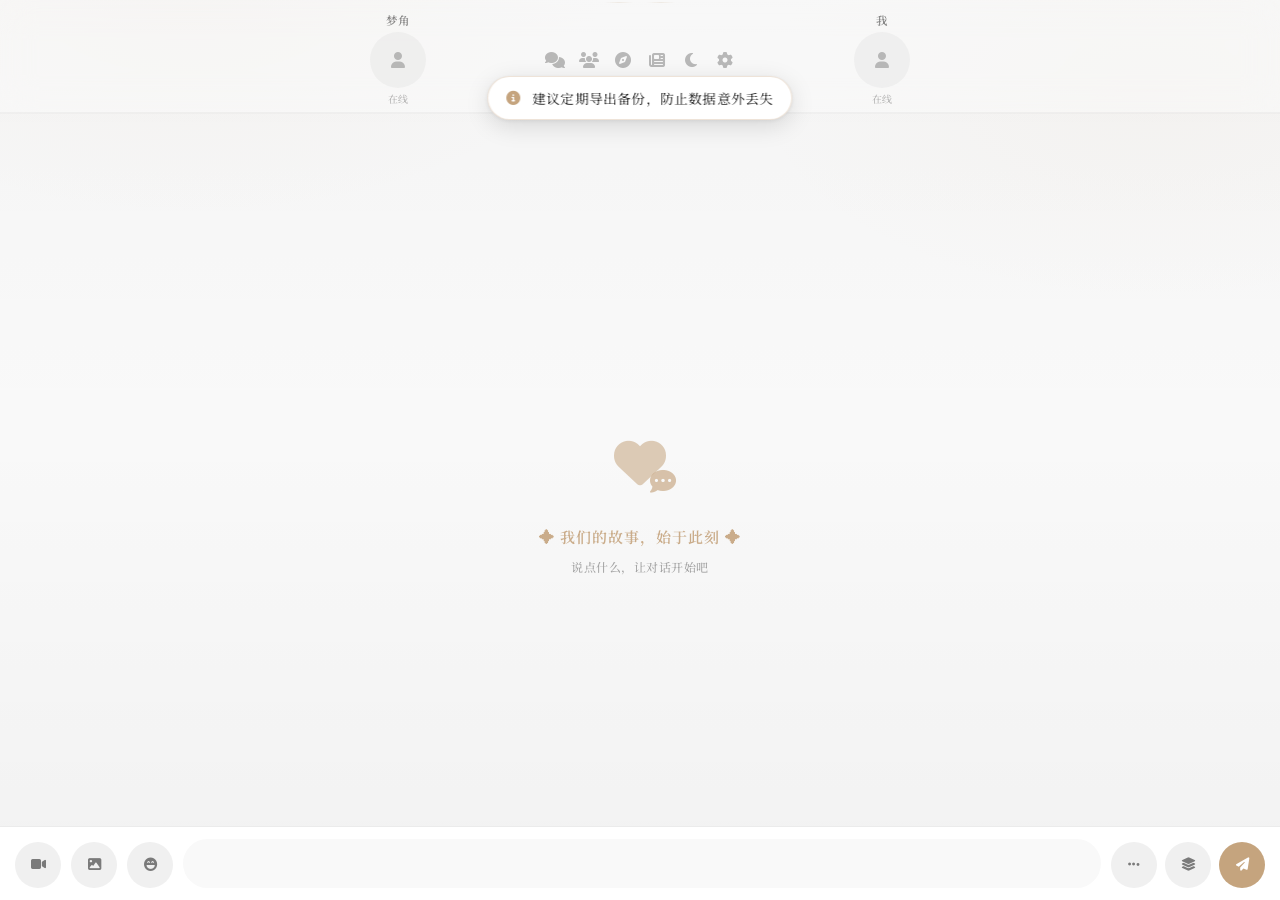
==== index.html @ 850ce997 "Add files via upload" ====
<!DOCTYPE html>
<html lang="zh-CN" data-theme="light" data-color-theme="black-white">
<head>
    <meta charset="UTF-8">
    <meta name="viewport" content="width=device-width, initial-scale=1.0, maximum-scale=1.0, user-scalable=no">
    <meta name="mobile-web-app-capable" content="yes">
    <meta name="apple-mobile-web-app-capable" content="yes">
    <meta name="apple-mobile-web-app-status-bar-style" content="black-translucent">
    <meta name="theme-color" content="#000000">

    <title>伊甸园</title>
    <link rel="preconnect" href="https://fonts.googleapis.com">
    <link rel="preconnect" href="https://fonts.gstatic.com" crossorigin>
    <link href="https://fonts.googleapis.com/css2?family=Noto+Serif+SC:wght@400;500;600&display=swap" rel="stylesheet">
    <link rel="stylesheet" href="https://cdnjs.cloudflare.com/ajax/libs/font-awesome/6.4.0/css/all.min.css">
    <link rel="icon" type="image/png" sizes="192x192" href="https://file.youtochat.com/images/20260216/1771224856844_qdqqd.jpeg">
    <link rel="apple-touch-icon" href="https://file.youtochat.com/images/20260216/1771224856844_qdqqd.jpeg">
    <meta name="apple-mobile-web-app-title" content="伊甸园">

    <script src="https://cdnjs.cloudflare.com/ajax/libs/localforage/1.10.0/localforage.min.js"></script>
    <script src="https://cdnjs.cloudflare.com/ajax/libs/jszip/3.10.1/jszip.min.js"></script>

    <link rel="stylesheet" href="css/styles.css">

    <style id="css-live-preview-style"></style>
</head>
<body>

<!-- ===== 使用前声明已移除 ===== -->

<div id="tour-overlay" class="tour-overlay">
    <div id="tour-highlight-box" class="tour-highlight-box"></div>
    <div id="tour-popover" class="tour-popover">
        <div class="tour-popover-header">
            <span id="tour-title" class="tour-title"></span>
            <span id="tour-step-counter" class="tour-step-counter"></span>
        </div>
        <div id="tour-content" class="tour-popover-content"></div>
        <div class="tour-popover-footer">
            <button id="tour-skip-btn" class="tour-btn tour-btn-skip">跳过</button>
            <div class="tour-navigation">
                <button id="tour-prev-btn" class="tour-btn"><i class="fas fa-arrow-left"></i> 上一步</button>
                <button id="tour-next-btn" class="tour-btn tour-btn-primary">下一步 <i class="fas fa-arrow-right"></i></button>
            </div>
        </div>
    </div>
</div>

    <div class="welcome-animation" id="welcome-animation">
        <div class="welcome-bg-gradient"></div>
        <div class="stars-container" id="stars-container"></div>
        <div class="welcome-particles" id="welcome-particles"></div>
        <div id="welcome-meteors" style="position:absolute;inset:0;pointer-events:none;overflow:hidden;"></div>
        <div class="welcome-content-wrapper">
            <div class="logo-tech-container">
                <div class="logo-circle-outer"></div>
                <div class="logo-circle-inner"></div>
                <div class="logo-icon-main">
                    <i class="fas fa-tree"></i>
                </div>
                <div class="orbit-dot"></div>
                <div class="orbit-dot-2"></div>
                <div class="orbit-dot-3"></div>
            </div>

            <div class="text-tech-container">
                <div class="welcome-title-glitch" id="welcome-title-glitch" data-text="伊甸园">
                    伊甸园
                </div>
                <div class="welcome-subtitle-scramble" id="welcome-subtitle-scramble">
                    属于我们的秘密花园
                </div>
            </div>

            <div class="loader-tech">
                <div class="loader-tech-bar" id="loader-tech-bar"></div>
            </div>
            <div id="loader-status-text" style="font-size:10px;opacity:0.5;letter-spacing:1px;color:var(--welcome-text-sub);margin-top:4px;font-family:monospace;"></div>
        </div>
    </div>
    <button id="immersive-exit-btn" onclick="toggleImmersiveMode(false)" title="退出沉浸模式">
<i class="fas fa-expand"></i>
</button>
    <div class="header">
        <div class="header-motto"></div>
        <div class="header-inner">
         <div class="user-info">
                <div id="partner-name" class="username">
                    梦角
                </div>
                <div id="partner-avatar-container" class="avatar-container">
                    <div class="avatar" id="partner-avatar">
                        <i class="fas fa-user"></i>
                    </div>
                </div>
                <div class="status" id="partner-status">
                    <span>在线</span>
                </div>
            </div>
            <div class="header-actions">
                <button id="session-manager-btn" class="action-btn" title="会话管理"><i class="fas fa-comments"></i></button>
                <button id="group-chat-btn" class="action-btn" title="群聊设置"><i class="fas fa-users"></i></button>
                <button id="daily-greeting-btn" class="action-btn" title="今日公告" onclick="reopenDailyGreeting()"><i class="fas fa-newspaper"></i></button>
                <button id="theme-toggle" class="action-btn" title="切换主题"><i class="fas fa-moon"></i></button>
                <button id="settings-btn" class="action-btn" title="设置"><i class="fas fa-cog"></i></button>
            </div>
             <div class="user-info">
                <div class="username" id="my-name">
                    我
                </div>
               
                <div id="my-avatar-container" class="avatar-container">
                    <div class="avatar" id="my-avatar">
                        <i class="fas fa-user"></i>
                    </div>
                </div>
               
                <div class="status" id="my-status-container">
                    <span id="my-status-text">在线</span>
                </div>
            </div>
        </div>
    </div>

    <div class="main-chat-area">

        <div class="history-loader" id="history-loader">
            <div class="history-spinner"></div>
        </div>

        <div class="chat-container" id="chat-container">
    </div>
    <div class="empty-state" id="empty-state" style="display:none;position:absolute;left:50%;top:50%;transform:translate(-50%,-50%);flex-direction:column;align-items:center;justify-content:center;text-align:center;padding:20px;width:100%;pointer-events:none;z-index:1;">
            <div style="position:relative;margin-bottom:20px;">
                <i class="fas fa-heart" style="font-size:52px;opacity:0.55;color:var(--accent-color);"></i>
                <i class="fas fa-comment-dots" style="position:absolute;bottom:-6px;right:-10px;font-size:26px;opacity:0.65;color:var(--accent-color);"></i>
            </div>
            <p style="font-size:15px;font-weight:600;color:var(--accent-color);opacity:0.9;letter-spacing:1px;">✦ 我们的故事，始于此刻 ✦</p>
            <p style="font-size:12px;margin-top:8px;opacity:0.65;letter-spacing:0.5px;color:var(--text-secondary);">说点什么，让对话开始吧</p>
    </div>
    <div id="typing-indicator-wrapper">
        <div class="typing-indicator" id="typing-indicator">
            <div class="typing-indicator-avatar" id="typing-indicator-avatar">
                <i class="fas fa-user"></i>
            </div>
            <span class="typing-indicator-label" id="typing-indicator-label"></span>
            <div class="typing-dots">
                <div class="typing-dot"></div>
                <div class="typing-dot"></div>
                <div class="typing-dot"></div>
            </div>
        </div>
    </div>

    <div id="ti-settings-modal">
        <div id="ti-settings-panel">
            <div class="ti-settings-header">
                <div class="ti-settings-icon">💬</div>
                <div>
                    <div class="ti-settings-title">正在输入</div>
                </div>
                <button class="ti-settings-close" id="ti-settings-close-btn">×</button>
            </div>
            <div class="ti-settings-body">
                <div class="ti-settings-row">
                    <div class="ti-settings-row-label">
                        <div class="ti-settings-row-icon">❤︎</div>
                        <div>
                            <div class="ti-settings-row-text">显示头像</div>
                            <div class="ti-settings-row-sub">在指示器左侧显示对方头像</div>
                        </div>
                    </div>
                    <div class="setting-pill-row" id="ti-avatar-toggle" style="pointer-events:auto;cursor:pointer;background:var(--primary-bg);border-radius:14px;padding:10px 14px;border:1px solid var(--border-color);">
                        <div class="setting-pill-switch" id="ti-avatar-pill"><div class="setting-pill-knob"></div></div>
                    </div>
                </div>

                <div class="ti-text-edit-row">
                    <div class="ti-text-edit-label">
                        <i class="fas fa-pen" style="font-size:11px;color:var(--accent-color);"></i>
                        <span>自定义文案</span>
                        <button class="ti-text-reset-btn" id="ti-text-reset-btn">恢复默认</button>
                    </div>
                    <div class="ti-text-input-wrap">
                        <input class="ti-text-input" id="ti-text-input" type="text" maxlength="20" placeholder="例：正在输入…">
                        <button class="ti-text-save-btn" id="ti-text-save-btn">保存</button>
                    </div>
                </div>

                <div>
                    <div class="ti-text-edit-label" style="margin-bottom:8px;">
                        <i class="fas fa-eye" style="font-size:11px;color:var(--accent-color);"></i>
                        <span>预览效果</span>
                    </div>
                    <div class="ti-preview-box">
                        <div id="ti-preview-avatar" style="width:30px;height:30px;border-radius:50%;background:rgba(var(--accent-color-rgb),0.15);border:2px solid rgba(var(--accent-color-rgb),0.25);display:flex;align-items:center;justify-content:center;flex-shrink:0;overflow:hidden;">
                            <i class="fas fa-user" style="font-size:12px;color:var(--accent-color);"></i>
                        </div>
                        <span id="ti-preview-text" style="font-size:11.5px;font-weight:600;color:var(--accent-color);opacity:0.88;letter-spacing:0.4px;"></span>
                        <div class="ti-preview-dots">
                            <div class="ti-preview-dot"></div>
                            <div class="ti-preview-dot"></div>
                            <div class="ti-preview-dot"></div>
                        </div>
                    </div>
                </div>
            </div>
        </div>
    </div>
    <div class="input-area-wrapper">
        <div class="batch-preview" id="batch-preview"></div>
        <div id="reply-preview-container"></div>
        <div id="collapsed-extras-panel" style="display:none;">
            <div class="collapsed-extras-inner" style="padding:12px; background:var(--secondary-bg); border-top:1px solid var(--border-color);">
                <div style="display:grid; grid-template-columns: repeat(2, 1fr); gap:12px;">
                    <button class="collapsed-extra-btn" id="attachment-btn-extra" title="发送图片" onclick="document.getElementById('image-input').click()">
                        <i class="fas fa-image"></i>
                    </button>
                    <button class="collapsed-extra-btn" id="combo-btn-extra" title="表情拍一拍">
                        <i class="fas fa-laugh-beam"></i>
                    </button>
                    <button class="collapsed-extra-btn" id="batch-btn-extra" title="批量发送">
                        <i class="fas fa-layer-group"></i>
                    </button>
                    <button class="collapsed-extra-btn" title="字卡回复" onclick="(function(){document.getElementById('collapsed-extras-panel').style.display='none';document.getElementById('collapse-expand-btn').classList.remove('open');showModal(document.getElementById('custom-replies-modal'));})();">
                        <i class="fas fa-comment-dots"></i>
                    </button>
                    <button class="collapsed-extra-btn" title="塔罗占卜" onclick="(function(){document.getElementById('collapsed-extras-panel').style.display='none';document.getElementById('collapse-expand-btn').classList.remove('open');generateFortune();})();">
                        <i class="fas fa-star-and-crescent"></i>
                    </button>
                    <button class="collapsed-extra-btn" id="collapsed-call-btn" title="视频通话" onclick="(function(){document.getElementById('collapsed-extras-panel').style.display='none';document.getElementById('collapse-expand-btn').classList.remove('open');if(window.callFeature&&typeof window.callFeature.startCall==='function')window.callFeature.startCall(false);})();">
                        <i class="fas fa-video"></i>
                    </button>
                    <button class="collapsed-extra-btn" title="退出收纳" onclick="window.exitCollapseMode && window.exitCollapseMode()" style="color:#ff5050; background:rgba(255,80,80,0.1);">
                        <i class="fas fa-times"></i>
                    </button>
                </div>
            </div>
        </div>
        <div class="input-area">
    <button id="collapse-expand-btn" title="展开更多" style="display:none;width:36px;height:36px;border:none;border-radius:50%;cursor:pointer;background:rgba(var(--accent-color-rgb),0.12);color:var(--accent-color);font-size:14px;transition:all 0.25s;flex-shrink:0;align-items:center;justify-content:center;" onclick="window.toggleCollapsedExtras && window.toggleCollapsedExtras()"><i class="fas fa-chevron-up"></i></button>
    <button class="attachment-btn input-btn collapse-hideable" id="attachment-btn" title="发送图片"><i class="fas fa-image"></i></button>
    
    <button class="combo-btn input-btn collapse-hideable" id="combo-btn" title="表情 & 拍一拍">
        <i class="fas fa-laugh-beam"></i>
    </button>

    <textarea class="message-input" id="message-input" placeholder="" rows="1"></textarea>
    
    <div class="input-buttons">
    <button class="continue-btn input-btn" id="continue-btn" title="让对方继续说"><i class="fas fa-ellipsis-h"></i></button>
        <button class="batch-btn input-btn collapse-hideable" id="batch-btn" title="批量发送模式"><i class="fas fa-layer-group"></i></button>
        <button class="send-btn input-btn" id="send-btn" title="发送消息"><i class="fas fa-paper-plane"></i></button>
        
        <div class="sticker-picker-popover" id="user-sticker-picker">
            <div class="combo-tabs-header">
                <button class="combo-tab-btn active" data-tab="my-sticker"><i class="fas fa-user" style="font-size:10px;"></i> 我</button>
                <button class="combo-tab-btn" data-tab="partner-sticker"><i class="fas fa-heart" style="font-size:10px;"></i> 对方</button>
                <button class="combo-tab-btn" data-tab="poke">拍一拍</button>
                <div style="margin-left:auto;display:flex;align-items:center;gap:4px;">
                    <button id="sticker-add-btn" onclick="document.getElementById('my-sticker-quick-upload').click()" title="添加我的表情" style="background:var(--accent-color);border:none;cursor:pointer;padding:4px 10px;color:#fff;font-size:12px;font-weight:700;display:flex;align-items:center;gap:4px;border-radius:8px;transition:all 0.2s;box-shadow:0 2px 8px rgba(var(--accent-color-rgb),0.35);" onmouseover="this.style.opacity='0.85';this.style.transform='scale(1.05)'" onmouseout="this.style.opacity='1';this.style.transform='scale(1)'"><i class="fas fa-plus"></i> 添加</button>
                    <button onclick="window.openMyStickerSettings()" title="管理表情库" style="background:none;border:none;cursor:pointer;padding:4px 8px;color:var(--text-secondary);font-size:12px;display:flex;align-items:center;gap:3px;border-radius:6px;transition:all 0.2s;" onmouseover="this.style.background='rgba(var(--accent-color-rgb),0.12)';this.style.color='var(--accent-color)'" onmouseout="this.style.background='none';this.style.color='var(--text-secondary)'"><i class="fas fa-cog"></i></button>
                </div>
            </div>
            <div class="combo-content-area" id="combo-content-area">
            </div>
        </div>
    </div>
    <input type="file" id="image-input" class="file-input" accept="image/*">
    <input type="file" id="my-sticker-quick-upload" class="file-input" accept="image/*" multiple>
</div>
    </div>

    <div class="modal" id="edit-modal" style="z-index:3000;">
        <div class="modal-content">
            <div class="modal-title">
                <i class="fas fa-user-edit"></i><span id="edit-modal-title">修改昵称</span>
            </div>
            <input type="text" class="modal-input" id="name-input" placeholder="输入新昵称"><div class="modal-buttons">
                <button class="modal-btn modal-btn-secondary" id="cancel-edit">取消</button><button class="modal-btn modal-btn-primary" id="save-name" disabled>保存</button>
            </div>
        </div>
    </div>

    <div class="modal" id="avatar-modal">
        <div class="modal-content">
            <div class="modal-title">
                <i class="fas fa-portrait"></i><span id="avatar-modal-title">上传头像</span>
            </div>
            <input type="file" class="modal-input" id="avatar-input" accept="image/*"><div class="modal-buttons">
                <button class="modal-btn modal-btn-secondary" id="cancel-avatar">取消</button><button class="modal-btn modal-btn-primary" id="save-avatar">保存</button>
            </div>
        </div>
    </div>

    <div class="modal" id="note-modal">
        <div class="modal-content">
            <div class="modal-title">
                <i class="fas fa-sticky-note"></i><span>编辑注释</span>
            </div>
            <textarea class="modal-textarea" id="note-input" placeholder="为这条消息添加注释..."></textarea><div class="modal-buttons">
                <button class="modal-btn modal-btn-secondary" id="cancel-note">取消</button><button class="modal-btn modal-btn-primary" id="save-note">保存</button>
            </div>
        </div>
    </div>

    <div class="modal" id="poke-modal">
        <div class="modal-content">
            <div class="modal-title">
                <i class="fas fa-hand-sparkles"></i><span>拍一拍</span>
            </div>
            <input type="text" class="modal-input" id="poke-input" placeholder="例如：拍了拍对方的肩膀"><div class="modal-buttons">
                <div style="width:100%;display:flex;align-items:center;gap:8px;margin:6px 0 0;">
                    <input type="checkbox" id="poke-save-to-library" style="width:16px;height:16px;cursor:pointer;accent-color:var(--accent-color);">
                    <label for="poke-save-to-library" style="font-size:12px;color:var(--text-secondary);cursor:pointer;">保存到拍一拍库</label>
                </div>
                <button class="modal-btn modal-btn-secondary" id="cancel-poke">取消</button><button class="modal-btn modal-btn-primary" id="send-poke">发送</button>
            </div>
        </div>
    </div>
<div class="modal" id="envelope-modal">
    <div class="modal-content" style="max-height:92vh; padding:0; overflow:hidden; background:transparent;">
    <div class="env-wrapper">
        <div class="env-header-flap">
            <svg class="env-header-icon" width="40" height="30" viewBox="0 0 40 30" fill="none">
                <rect x="1" y="7" width="38" height="22" rx="3" fill="rgba(255,255,255,0.18)" stroke="rgba(255,255,255,0.6)" stroke-width="1.5"/>
                <path d="M1 9 L20 20 L39 9" stroke="rgba(255,255,255,0.5)" stroke-width="1.2" fill="none"/>
                <path d="M1 29 L14 18" stroke="rgba(255,255,255,0.35)" stroke-width="1"/>
                <path d="M39 29 L26 18" stroke="rgba(255,255,255,0.35)" stroke-width="1"/>
            </svg>
            <div class="env-header-title">信 封 投 递</div>
            <div class="env-header-subtitle">Letters · Correspondence</div>
        </div>

        <div class="env-body">
            <div class="env-tab-bar">
                <button class="env-tab-btn active" id="env-tab-outbox" onclick="switchEnvTab('outbox')">
                    <svg width="12" height="12" viewBox="0 0 24 24" fill="none" stroke="currentColor" stroke-width="2" style="vertical-align:-1px;margin-right:4px;"><path d="M22 2L11 13"/><path d="M22 2L15 22 11 13 2 9l20-7z"/></svg>寄出的信
                    <span id="env-outbox-badge" class="env-badge" style="display:none;"></span>
                </button>
                <button class="env-tab-btn" id="env-tab-inbox" onclick="switchEnvTab('inbox')">
                    <svg width="12" height="12" viewBox="0 0 24 24" fill="none" stroke="currentColor" stroke-width="2" style="vertical-align:-1px;margin-right:4px;"><path d="M22 13V19a2 2 0 01-2 2H4a2 2 0 01-2-2v-6"/><polyline points="15 3 21 3 21 9"/><line x1="21" y1="3" x2="10" y2="14"/></svg>收到的信
                    <span id="env-inbox-badge" class="env-badge" style="display:none;"></span>
                </button>
            </div>

            <div id="env-outbox-section">
                <div id="env-outbox-list"></div>
            </div>

            <div id="env-inbox-section" style="display:none;">
                <div id="env-inbox-list"></div>
            </div>

            <div id="env-compose-form" style="display:none;">
                <div class="env-compose-paper">
                    <div class="env-compose-heading">
                        <svg width="13" height="13" viewBox="0 0 24 24" fill="none" stroke="currentColor" stroke-width="2"><path d="M12 20h9"/><path d="M16.5 3.5a2.121 2.121 0 013 3L7 19l-4 1 1-4L16.5 3.5z"/></svg>
                        <span id="env-compose-title">写一封信</span>
                    </div>
                    <textarea id="envelope-input" placeholder="亲爱的，&#10;&#10;今天想跟你说..."></textarea>
                </div>
                <div style="display:flex; align-items:center; gap:8px; margin:4px 0 6px; font-size:12px; padding: 0 2px;">
                    <input type="checkbox" id="env-send-to-chat" style="width:15px;height:15px; cursor:pointer; accent-color:var(--accent-color);">
                    <label for="env-send-to-chat" style="cursor:pointer; color:var(--text-secondary);">同时发送到聊天记录</label>
                </div>
                <div class="env-send-info">
                    <svg width="13" height="13" viewBox="0 0 24 24" fill="none" stroke="var(--accent-color)" stroke-width="2"><circle cx="12" cy="12" r="10"/><polyline points="12 6 12 12 16 14"/></svg>
                    <span id="env-reply-time-info">对方将在 10-24 小时内回信（8-12 句话）</span>
                </div>
                <div style="display:flex;gap:8px;">
                    <button class="modal-btn modal-btn-secondary" id="cancel-compose" onclick="cancelEnvelopeCompose()" style="flex:1;">取消</button>
                    <button class="modal-btn modal-btn-primary" id="send-envelope" style="flex:2;">
                        <svg width="14" height="14" viewBox="0 0 24 24" fill="none" stroke="currentColor" stroke-width="2" style="vertical-align:-2px;margin-right:6px;"><path d="M22 2L11 13"/><path d="M22 2L15 22 11 13 2 9l20-7z"/></svg>封 · 寄出
                    </button>
                </div>
            </div>
        </div>

        <div class="env-send-area" id="env-main-close-btn">
            <button class="env-write-btn" id="new-envelope-btn" onclick="openNewEnvelopeForm()">
                <svg width="16" height="16" viewBox="0 0 24 24" fill="none" stroke="currentColor" stroke-width="2.2"><path d="M12 20h9"/><path d="M16.5 3.5a2.121 2.121 0 013 3L7 19l-4 1 1-4L16.5 3.5z"/></svg>
                提笔写信
            </button>
            <button class="env-close-btn" id="cancel-envelope">关闭</button>
        </div>
    </div>
    </div>
</div>

<div class="modal" id="envelope-view-modal" style="z-index:2100;">
    <div class="modal-content" style="overflow:hidden;padding:0;background:transparent;max-height:92vh;display:flex;flex-direction:column;">
    <div style="background:var(--secondary-bg);border-radius:20px;overflow:hidden;display:flex;flex-direction:column;max-height:92vh;">
        <div style="background:var(--accent-color);padding:0;position:relative;overflow:hidden;flex-shrink:0;">
            <div style="position:absolute;top:0;left:0;right:0;bottom:0;background:repeating-linear-gradient(45deg,rgba(255,255,255,0.04) 0px,rgba(255,255,255,0.04) 2px,transparent 2px,transparent 12px);pointer-events:none;"></div>
            <div style="position:relative;padding:14px 20px 12px;display:flex;align-items:center;justify-content:space-between;">
                <div style="display:flex;align-items:center;gap:10px;color:white;">
                    <svg width="18" height="18" viewBox="0 0 24 24" fill="none" stroke="currentColor" stroke-width="2"><rect x="2" y="4" width="20" height="16" rx="2"/><path d="M22 7l-10 7L2 7"/></svg>
                    <span id="env-view-title" style="font-size:14px;font-weight:700;letter-spacing:2px;">信件内容</span>
                </div>
                <div style="border:2px solid rgba(255,255,255,0.5);border-radius:50%;width:48px;height:48px;display:flex;flex-direction:column;align-items:center;justify-content:center;opacity:0.7;">
                    <span style="font-size:7px;color:white;letter-spacing:0.5px;">已送达</span>
                    <span id="env-view-stamp-date" style="font-size:8px;color:white;font-weight:600;"></span>
                    <span style="font-size:6px;color:white;opacity:0.8;">DELIVERED</span>
                </div>
            </div>
        </div>

        <div style="padding:0;overflow-y:auto;flex:1;min-height:0;">
            <div id="env-view-content" style="display:none;">
                <div id="env-view-original-ctx" style="display:none;margin:14px 16px 0;background:rgba(var(--accent-color-rgb),0.06);border:1px solid rgba(var(--accent-color-rgb),0.18);border-radius:10px;padding:10px 14px;border-left:3px solid rgba(var(--accent-color-rgb),0.5);">
                    <div style="font-size:10px;color:var(--accent-color);letter-spacing:1px;text-transform:uppercase;margin-bottom:6px;opacity:0.8;display:flex;align-items:center;gap:5px;"><svg width="10" height="10" viewBox="0 0 24 24" fill="none" stroke="currentColor" stroke-width="2"><path d="M22 2L11 13"/><path d="M22 2L15 22 11 13 2 9l20-7z"/></svg>你的原信</div>
                    <div id="env-view-original-text" style="font-size:12.5px;color:var(--text-secondary);line-height:1.7;font-style:italic;white-space:pre-wrap;word-break:break-word;max-height:80px;overflow:hidden;position:relative;"></div>
                    <div id="env-view-original-expand" style="font-size:11px;color:var(--accent-color);margin-top:5px;cursor:pointer;display:none;" onclick="(function(){var t=document.getElementById('env-view-original-text');t.style.maxHeight=t.style.maxHeight==='none'?'80px':'none';document.getElementById('env-view-original-expand').textContent=t.style.maxHeight==='none'?'收起':'展开查看全文';})()">展开查看全文</div>
                </div>
                <div style="background:var(--primary-bg);margin:14px 16px 16px;border-radius:12px;border:1px solid var(--border-color);overflow:hidden;box-shadow:0 2px 12px rgba(0,0,0,0.06);">
                    <div style="height:6px;background:linear-gradient(90deg,var(--accent-color),rgba(var(--accent-color-rgb),0.4),var(--accent-color));"></div>
                    <div style="padding:20px 20px 16px;position:relative;">
                        <div style="position:absolute;left:52px;top:0;bottom:0;width:1px;background:rgba(220,80,80,0.15);pointer-events:none;"></div>
                        <div style="position:absolute;inset:0;background:repeating-linear-gradient(transparent,transparent 31px,rgba(var(--accent-color-rgb),0.06) 31px,rgba(var(--accent-color-rgb),0.06) 32px);pointer-events:none;border-radius:12px;"></div>
                        
                        <div style="position:relative;z-index:1;">
                            <div id="env-view-date-line" style="font-size:11px;color:var(--text-secondary);text-align:right;margin-bottom:16px;letter-spacing:1px;opacity:0.8;font-style:italic;"></div>
                            <div id="env-view-to-line" style="font-size:13px;color:var(--text-primary);margin-bottom:4px;font-weight:500;"></div>
                            <div id="env-view-greeting-line" style="font-size:13px;color:var(--text-secondary);margin-bottom:14px;font-style:italic;opacity:0.8;"></div>
                            <div id="env-view-text" class="env-letter-paper" style="border:none;background:transparent;padding:0 0 0 8px;line-height:32px;margin-bottom:16px;"></div>
                            <div style="border-top:1px dashed rgba(var(--accent-color-rgb),0.25);margin:12px 0;"></div>
                            <div id="env-view-sign-date" style="font-size:11px;color:var(--text-secondary);text-align:right;margin-bottom:4px;letter-spacing:0.5px;"></div>
                            <div id="env-view-sign-name" style="font-size:14px;color:var(--accent-color);text-align:right;font-weight:600;letter-spacing:1px;"></div>
                        </div>
                    </div>
                </div>
            </div>
            <div id="env-view-edit" style="display:none;padding:16px;">
                <div class="env-compose-paper" style="padding:14px;">
                    <textarea class="modal-textarea" id="env-edit-input" style="height:160px;background:transparent;border:none;outline:none;font-family:var(--font-family);font-size:14px;line-height:1.9;width:100%;resize:none;"></textarea>
                </div>
            </div>
        </div>

        <div class="modal-buttons" style="margin:0;padding:12px 18px 16px;border-top:1px solid var(--border-color);flex-shrink:0;">
            <button class="modal-btn modal-btn-secondary" id="close-env-view" onclick="closeEnvViewModal()">关闭</button>
            <button class="modal-btn modal-btn-secondary" id="env-view-edit-btn" onclick="toggleEnvEdit()">编辑</button>
            <button class="modal-btn modal-btn-primary" id="env-view-save-btn" onclick="saveEnvEdit()" style="display:none;">保存</button>
        </div>
    </div>
    </div>
</div>
<div class="modal" id="group-chat-modal">
    <div class="modal-content">
        <div class="modal-title">
            <i class="fas fa-users"></i><span>群聊设置</span>
        </div>

        <div class="settings-section">
            <div class="settings-section-title"><i class="fas fa-toggle-on"></i>群聊模式</div>
            <div id="group-mode-toggle" style="display:flex;align-items:center;gap:12px;background:var(--primary-bg);border:1px solid var(--border-color);border-radius:12px;padding:12px 14px;cursor:pointer;transition:all 0.2s;">
                <div style="width:36px;height:36px;border-radius:50%;background:rgba(var(--accent-color-rgb),0.12);display:flex;align-items:center;justify-content:center;flex-shrink:0;">
                    <i id="group-mode-icon" class="fas fa-users" style="font-size:18px;color:var(--accent-color);"></i>
                </div>
                <div style="flex:1;">
                    <div style="font-size:13px;font-weight:600;color:var(--text-primary);">群聊模式</div>
                    <div style="font-size:11px;color:var(--text-secondary);margin-top:2px;" id="group-mode-status">已关闭 — 点击开启</div>
                </div>
                <div id="group-mode-pill" style="width:44px;height:24px;border-radius:24px;background:var(--border-color);position:relative;transition:background 0.3s;flex-shrink:0;">
                    <div id="group-mode-knob" style="position:absolute;width:18px;height:18px;border-radius:50%;background:#fff;top:3px;left:3px;transition:left 0.25s;box-shadow:0 1px 3px rgba(0,0,0,0.2);"></div>
                </div>
            </div>
        </div>

        <div class="settings-section" id="group-display-section" style="display:none;">
            <div class="settings-section-title"><i class="fas fa-eye"></i>显示选项</div>
            <div style="display:flex;flex-direction:column;gap:8px;">
                <div id="group-show-name-toggle" style="display:flex;align-items:center;gap:10px;padding:10px 14px;background:var(--primary-bg);border:1px solid var(--border-color);border-radius:10px;cursor:pointer;">
                    <i class="fas fa-tag" style="color:var(--accent-color);width:18px;"></i>
                    <span style="flex:1;font-size:13px;">显示成员名称</span>
                    <div id="group-show-name-pill" style="width:36px;height:20px;border-radius:20px;background:var(--accent-color);position:relative;transition:background 0.3s;">
                        <div id="group-show-name-knob" style="position:absolute;width:14px;height:14px;border-radius:50%;background:#fff;top:3px;right:3px;transition:right 0.25s;box-shadow:0 1px 3px rgba(0,0,0,0.2);"></div>
                    </div>
                </div>
            </div>
        </div>

        <div class="settings-section" id="group-members-section" style="display:none;">
            <div class="settings-section-title" style="display:flex;align-items:center;justify-content:space-between;">
                <span><i class="fas fa-users"></i>群成员</span>
                <button onclick="openAddGroupMember()" class="modal-btn modal-btn-primary" style="padding:5px 12px;font-size:12px;"><i class="fas fa-plus"></i> 添加</button>
            </div>
            <div id="group-members-list" style="display:flex;flex-direction:column;gap:8px;max-height:220px;overflow-y:auto;"></div>
        </div>

        <div class="modal-buttons">
            <button class="modal-btn modal-btn-secondary" id="close-group-chat">关闭</button>
        </div>
    </div>
</div>

<div class="modal" id="group-member-edit-modal" style="z-index:2200;">
    <div class="modal-content" style="max-width:320px;">
        <div class="modal-title">
            <i class="fas fa-user-edit"></i><span id="group-member-edit-title">添加成员</span>
        </div>
        <div style="display:flex;flex-direction:column;gap:12px;padding:4px 0;">
            <div style="display:flex;flex-direction:column;align-items:center;gap:8px;">
                <div id="group-member-avatar-preview" onclick="document.getElementById('group-member-avatar-input').click()" style="width:64px;height:64px;border-radius:50%;background:var(--primary-bg);border:2px dashed var(--border-color);display:flex;align-items:center;justify-content:center;cursor:pointer;overflow:hidden;flex-shrink:0;">
                    <i class="fas fa-camera" style="font-size:20px;color:var(--text-secondary);"></i>
                </div>
                <span style="font-size:11px;color:var(--text-secondary);">点击上传头像</span>
                <input type="file" id="group-member-avatar-input" accept="image/*" style="display:none;" onchange="previewGroupMemberAvatar(this)">
            </div>
            <div>
                <label style="font-size:12px;color:var(--text-secondary);margin-bottom:4px;display:block;">成员名字</label>
                <input type="text" id="group-member-name-input" placeholder="输入名字" maxlength="10" style="width:100%;padding:10px 12px;border:1px solid var(--border-color);border-radius:10px;background:var(--primary-bg);color:var(--text-primary);font-size:14px;box-sizing:border-box;">
            </div>
        </div>
        <input type="hidden" id="group-member-edit-index">
        <div class="modal-buttons">
            <button class="modal-btn modal-btn-secondary" onclick="closeGroupMemberEdit()">取消</button>
            <button class="modal-btn modal-btn-primary" onclick="saveGroupMember()">保存</button>
        </div>
    </div>
</div>

    <div class="modal" id="settings-modal">
        <div class="modal-content">
            <div class="modal-title">
                <i class="fas fa-cog"></i><span>设置</span>
            </div>

            <div class="settings-grid">
                <div class="settings-card" id="appearance-settings">
                    <i class="fas fa-palette"></i>
                    <span>外观设置</span>
                </div>
                <div class="settings-card" id="chat-settings">
                    <i class="fas fa-comments"></i>
                    <span>聊天设置</span>
                </div>
                <div class="settings-card" id="advanced-settings">
                    <i class="fas fa-tools"></i>
                    <span>高级功能</span>
                </div>
                <div class="settings-card" id="data-settings">
                    <i class="fas fa-database"></i>
                    <span>数据管理</span>
                </div>
            </div>


            <div class="modal-buttons">
                <button class="modal-btn modal-btn-secondary" id="cancel-settings">关闭</button>
            </div>
        </div>
    </div>


    <div class="modal" id="appearance-modal">
        <div class="modal-content">

<div class="modal-title" id="appearance-modal-title">
    <i class="fas fa-palette"></i><span>外观设置</span>
</div>
<div id="gallery-banner-entry" style="margin-bottom: 15px; padding: 12px 16px; background: linear-gradient(135deg, rgba(var(--accent-color-rgb), 0.1), rgba(var(--accent-color-rgb), 0.02)); border: 1px solid rgba(var(--accent-color-rgb), 0.2); border-radius: 14px; display: flex; align-items: center; justify-content: space-between; cursor: pointer; transition: all 0.3s cubic-bezier(0.25, 0.8, 0.25, 1);">
    <div style="display:flex; align-items:center; gap: 12px;">
        <div style="width: 36px; height: 36px; background: var(--accent-color); border-radius: 10px; display: flex; align-items: center; justify-content: center; color: #fff; box-shadow: 0 4px 10px rgba(var(--accent-color-rgb), 0.3);">
            <i class="fas fa-images" style="font-size: 16px;"></i>
        </div>
        <div>
            <div style="font-size: 14px; font-weight: 600; color: var(--text-primary); letter-spacing: 0.5px;">伊甸园专属画廊</div>
            <div style="font-size: 11px; color: var(--text-secondary); margin-top: 2px;">获取气泡等素材</div>
        </div>
    </div>
    <i class="fas fa-chevron-right" style="color: var(--accent-color); opacity: 0.7;"></i>
</div>
<div id="appearance-nav-grid" style="display:grid;grid-template-columns:1fr 1fr;gap:10px;padding:4px 0 12px;">
    <div class="settings-card" onclick="showAppearancePanel('theme')" style="cursor:pointer;">
        <i class="fas fa-paint-roller"></i><span>主题配色</span>
    </div>
    <div class="settings-card" onclick="showAppearancePanel('font-bg')" style="cursor:pointer;">
        <i class="fas fa-font"></i><span>背景 & 字体</span>
    </div>
    <div class="settings-card" onclick="showAppearancePanel('bubble-css')" style="cursor:pointer;">
        <i class="fas fa-comment"></i><span>气泡 & CSS</span>
    </div>
    <div class="settings-card" onclick="showAppearancePanel('avatar')" style="cursor:pointer;">
        <i class="fas fa-user-circle"></i><span>聊天头像</span>
    </div>
</div>

<div id="appearance-panel-container" style="display:none;">
    <div style="display:flex;align-items:center;gap:10px;margin-bottom:14px;">
        <button onclick="hideAppearancePanel()" style="background:var(--primary-bg);border:1px solid var(--border-color);border-radius:10px;padding:6px 12px;font-size:12px;cursor:pointer;color:var(--text-secondary);">
            <i class="fas fa-arrow-left"></i> 返回
        </button>
        <span id="appearance-panel-title" style="font-size:14px;font-weight:600;color:var(--text-primary);"></span>
    </div>

    <div id="appearance-panel-theme" class="appearance-sub-panel" style="display:none;">
        <div class="settings-section">
            <div class="settings-section-title"><i class="fas fa-paint-roller"></i>主题配色</div>
            <div class="appearance-group" style="margin-bottom:0;">
                <div class="theme-editor-entry-btn" id="open-theme-editor">
                    <i class="fas fa-sliders-h"></i>
                    <span>自定义<br>编辑器</span>
                </div>
                <div class="preset-colors-container">
                    <div class="preset-colors-title"><i class="fas fa-swatchbook"></i> 快捷换肤</div>
                    <div class="theme-picker">
                        <button class="theme-color-btn" id="theme-gold" data-theme="gold" title="金色"></button>
                        <button class="theme-color-btn" id="theme-blue" data-theme="blue" title="蓝色"></button>
                        <button class="theme-color-btn" id="theme-purple" data-theme="purple" title="紫色"></button>
                        <button class="theme-color-btn" id="theme-green" data-theme="green" title="绿色"></button>
                        <button class="theme-color-btn" id="theme-pink" data-theme="pink" title="粉色"></button>
                        <button class="theme-color-btn" id="theme-black-white" data-theme="black-white" title="黑白"></button>
                        <button class="theme-color-btn" id="theme-pastel" data-theme="pastel" title="红色"></button>
                        <button class="theme-color-btn" id="theme-sunset" data-theme="sunset" title="橙色"></button>
                        <button class="theme-color-btn" id="theme-forest" data-theme="forest" title="深绿"></button>
                        <button class="theme-color-btn" id="theme-ocean" data-theme="ocean" title="深蓝"></button>
                    </div>
                </div>
            </div>
        </div>
        <div class="settings-section" id="theme-schemes-section">
            <div class="settings-section-title">
                <i class="fas fa-layer-group"></i>主题方案
                <button id="save-theme-scheme-btn" class="modal-btn modal-btn-primary" style="padding:4px 10px; font-size:11px; margin-left:auto;">
                    <i class="fas fa-plus"></i> 保存当前
                </button>
            </div>
            <div style="font-size:11px;color:var(--text-secondary);opacity:0.7;margin-bottom:8px;">保存当前所有外观设置，方便快速切换</div>
            <div id="theme-schemes-list" class="theme-schemes-list">
                <div class="theme-schemes-empty" id="theme-schemes-empty">
                    <i class="fas fa-paint-brush"></i>
                    <span>暂无保存的方案，点击"保存当前"试试~</span>
                </div>
            </div>
        </div>
    </div>

    <div id="appearance-panel-font" class="appearance-sub-panel" style="display:none;">
        <div class="settings-section">
            <div class="settings-section-title"><i class="fas fa-font"></i>字体设置</div>
            <div class="font-size-control">
                <span class="font-size-label">大小:</span>
                <input type="range" min="12" max="24" value="16" class="font-size-slider" id="font-size-slider">
                <span class="font-size-value" id="font-size-value">16px</span>
            </div>
            <div style="margin-top: 10px;">
                <label style="font-size: 12px; color: var(--text-secondary); display:block; margin-bottom:5px;">字体链接 (CSS/TTF):</label>
                <div style="display: flex; gap: 8px;">
                    <input type="text" id="custom-font-url" class="modal-input" style="margin-bottom:0; font-size:12px;" placeholder="https://example.com/font.woff2">
                    <button id="apply-font-btn" class="modal-btn modal-btn-primary" style="padding: 5px 10px; font-size: 12px; white-space: nowrap;">应用</button>
                    <button id="follow-system-font-btn" class="modal-btn modal-btn-secondary" style="padding: 5px 10px; font-size: 12px; white-space: nowrap; margin-left: 5px;">跟随系统</button>
                </div>
                <div style="font-size: 10px; color: var(--text-secondary); margin-top: 4px; opacity: 0.7;">
                    提示: 应用后将覆盖默认字体。留空并应用可恢复默认。
                </div>
            </div>
        </div>
    </div>

       <div id="appearance-panel-background" class="appearance-sub-panel" style="display:none;">
        <div class="settings-section">
            <div class="settings-section-title">
                <i class="fas fa-image"></i>聊天背景
                <input type="file" id="bg-gallery-input" accept="image/*" style="display: none;">
            </div>
            <div style="font-size:11px;color:var(--text-secondary);margin-bottom:8px;opacity:0.75;line-height:1.5;">
                点击 <i class="fas fa-plus" style="font-size:10px;"></i> 添加图片，点击项目应用。
            </div>
            <div class="bg-gallery" id="background-gallery-list"></div>
            
            <!-- 应用范围 -->
            <div style="margin-top:16px;">
                <label style="font-size:12px;color:var(--text-secondary);display:block;margin-bottom:6px;font-weight:500;">应用范围</label>
                <select id="bg-scope-select" style="width:100%;padding:10px 14px;border:1.5px solid var(--border-color);border-radius:12px;background:var(--primary-bg);color:var(--text-primary);font-size:13px;outline:none;font-family:var(--font-family);">
                    <option value="chat">仅聊天区</option>
                    <option value="chat+input">聊天区+输入框</option>
                    <option value="chat+header" selected>聊天区+顶栏</option>
                    <option value="global">全局</option>
                </select>
            </div>

            <!-- 显示模式 -->
            <div style="margin-top:14px;">
                <label style="font-size:12px;color:var(--text-secondary);display:block;margin-bottom:6px;font-weight:500;">显示模式</label>
                <select id="bg-mode-select" style="width:100%;padding:10px 14px;border:1.5px solid var(--border-color);border-radius:12px;background:var(--primary-bg);color:var(--text-primary);font-size:13px;outline:none;font-family:var(--font-family);">
                    <option value="cover" selected>智能裁剪</option>
                    <option value="stretch">拉伸填充</option>
                    <option value="repeat">平铺</option>
                    <option value="center">居中</option>
                </select>
            </div>

            <!-- 不透明度 -->
            <div style="margin-top:14px;">
                <div style="display:flex;align-items:center;justify-content:space-between;margin-bottom:4px;">
                    <span style="font-size:12px;color:var(--text-secondary);font-weight:500;">不透明度</span>
                    <span id="bg-opacity-value" style="font-size:11px;color:var(--accent-color);font-weight:600;">80%</span>
                </div>
                <input type="range" id="bg-opacity-slider" min="10" max="100" value="80" style="width:100%;accent-color:var(--accent-color);">
            </div>

            <!-- 模糊度 -->
            <div style="margin-top:14px;">
                <div style="display:flex;align-items:center;justify-content:space-between;margin-bottom:4px;">
                    <span style="font-size:12px;color:var(--text-secondary);font-weight:500;">模糊度</span>
                    <span id="bg-blur-value" style="font-size:11px;color:var(--accent-color);font-weight:600;">0px</span>
                </div>
                <input type="range" id="bg-blur-slider" min="0" max="20" value="0" style="width:100%;accent-color:var(--accent-color);">
            </div>

            <!-- 气泡增强 -->
            <div id="bg-bubble-enhance-toggle" style="display:flex;align-items:center;gap:12px;margin-top:14px;padding:12px 14px;background:var(--primary-bg);border:1px solid var(--border-color);border-radius:12px;cursor:pointer;">
                <span style="font-size:13px;color:var(--text-primary);">气泡底色增强</span>
                <div style="flex:1;"></div>
                <div style="width:44px;height:24px;border-radius:24px;background:var(--accent-color);position:relative;flex-shrink:0;">
                    <div id="bg-bubble-enhance-knob" style="position:absolute;width:18px;height:18px;border-radius:50%;background:#fff;top:3px;right:3px;transition:right 0.25s;box-shadow:0 1px 3px rgba(0,0,0,0.2);"></div>
                </div>
            </div>

            <!-- 恢复默认 -->
            <div style="text-align:center;margin-top:16px;">
                <button class="modal-btn modal-btn-secondary" id="reset-default-bg" style="font-size:12px;padding:6px 14px;">
                    <i class="fas fa-undo"></i> 恢复默认背景
                </button>
            </div>
        </div>
    </div>
    <div id="appearance-panel-avatar" class="appearance-sub-panel" style="display:none;">
        <div class="settings-section">
            <div class="settings-section-title"><i class="fas fa-user-circle"></i>聊天头像</div>
            <div id="in-chat-avatar-toggle-2" style="display:flex;align-items:center;gap:12px;background:var(--primary-bg);border:1px solid var(--border-color);border-radius:12px;padding:12px 14px;cursor:pointer;transition:all 0.2s;margin-bottom:10px;">
                <div style="width:36px;height:36px;border-radius:50%;background:rgba(var(--accent-color-rgb),0.12);display:flex;align-items:center;justify-content:center;flex-shrink:0;">
                    <i id="avatar-toggle-icon-2" class="fas fa-user-circle" style="font-size:18px;color:var(--accent-color);"></i>
                </div>
                <div style="flex:1;">
                    <div style="font-size:13px;font-weight:600;color:var(--text-primary);">显示聊天头像</div>
                    <div style="font-size:11px;color:var(--text-secondary);margin-top:2px;" id="avatar-toggle-status-2">已开启 — 消息旁显示头像</div>
                </div>
                <div id="avatar-toggle-pill-2" style="width:44px;height:24px;border-radius:24px;background:var(--accent-color);position:relative;transition:background 0.3s;flex-shrink:0;">
                    <div id="avatar-toggle-knob-2" style="position:absolute;width:18px;height:18px;border-radius:50%;background:#fff;top:3px;right:3px;transition:right 0.25s;box-shadow:0 1px 3px rgba(0,0,0,0.2);"></div>
                </div>
            </div>

            <div id="always-avatar-toggle" style="display:flex;align-items:center;gap:12px;background:var(--primary-bg);border:1px solid var(--border-color);border-radius:12px;padding:12px 14px;cursor:pointer;transition:all 0.2s;margin-bottom:10px;">
                <div style="width:36px;height:36px;border-radius:50%;background:rgba(var(--accent-color-rgb),0.08);display:flex;align-items:center;justify-content:center;flex-shrink:0;">
                    <i class="fas fa-users" style="font-size:16px;color:var(--accent-color);"></i>
                </div>
                <div style="flex:1;">
                    <div style="font-size:13px;font-weight:600;color:var(--text-primary);">每条消息都显示头像</div>
                    <div style="font-size:11px;color:var(--text-secondary);margin-top:2px;" id="always-avatar-status">已关闭 — 仅首条消息显示</div>
                </div>
                <div id="always-avatar-pill" style="width:44px;height:24px;border-radius:24px;background:var(--border-color);position:relative;transition:background 0.3s;flex-shrink:0;">
                    <div id="always-avatar-knob" style="position:absolute;width:18px;height:18px;border-radius:50%;background:#fff;top:3px;right:23px;transition:right 0.25s;box-shadow:0 1px 3px rgba(0,0,0,0.2);"></div>
                </div>
            </div>

            <div id="partner-name-chat-toggle" style="display:flex;align-items:center;gap:12px;background:var(--primary-bg);border:1px solid var(--border-color);border-radius:12px;padding:12px 14px;cursor:pointer;transition:all 0.2s;margin-bottom:10px;">
                <div style="width:36px;height:36px;border-radius:50%;background:rgba(var(--accent-color-rgb),0.08);display:flex;align-items:center;justify-content:center;flex-shrink:0;">
                    <i class="fas fa-tag" style="font-size:16px;color:var(--accent-color);"></i>
                </div>
                <div style="flex:1;">
                    <div style="font-size:13px;font-weight:600;color:var(--text-primary);">单人模式显示对方名字</div>
                    <div style="font-size:11px;color:var(--text-secondary);margin-top:2px;" id="partner-name-chat-status">已关闭</div>
                </div>
                <div id="partner-name-chat-pill" style="width:44px;height:24px;border-radius:24px;background:var(--border-color);position:relative;transition:background 0.3s;flex-shrink:0;">
                    <div id="partner-name-chat-knob" style="position:absolute;width:18px;height:18px;border-radius:50%;background:#fff;top:3px;right:23px;transition:right 0.25s;box-shadow:0 1px 3px rgba(0,0,0,0.2);"></div>
                </div>
            </div>
            <div class="font-size-control" id="in-chat-avatar-size-control-2">
                <span class="font-size-label">头像尺寸:</span>
                <input type="range" min="24" max="48" value="36" class="font-size-slider" id="in-chat-avatar-size-slider-2">
                <span class="font-size-value" id="in-chat-avatar-size-value-2">36px</span>
            </div>
            <div id="in-chat-avatar-position-control-2" style="margin-top:10px;">
                <div style="font-size:12px;color:var(--text-secondary);margin-bottom:8px;font-weight:500;">头像对齐方式</div>
                <div style="display:flex;gap:8px;">
                    <button id="avatar-pos-top-2" class="modal-btn modal-btn-secondary" data-pos="top" style="flex:1;font-size:12px;padding:7px 0;"><i class="fas fa-arrow-up"></i> 顶部</button>
                    <button id="avatar-pos-center-2" class="modal-btn modal-btn-primary" data-pos="center" style="flex:1;font-size:12px;padding:7px 0;"><i class="fas fa-arrows-alt-v"></i> 居中</button>
                    <button id="avatar-pos-bottom-2" class="modal-btn modal-btn-secondary" data-pos="bottom" style="flex:1;font-size:12px;padding:7px 0;"><i class="fas fa-arrow-down"></i> 底部</button>
                    <button id="avatar-pos-custom-2" class="modal-btn modal-btn-secondary" data-pos="custom" style="flex:1;font-size:12px;padding:7px 0;"><i class="fas fa-sliders-h"></i> 自定义</button>
                </div>
                <div id="avatar-custom-offset-control" style="display:none;margin-top:10px;">
                    <div class="font-size-control">
                        <span class="font-size-label" style="font-size:11px;white-space:nowrap;">偏移量:</span>
                        <input type="range" min="0" max="80" value="0" class="font-size-slider" id="avatar-custom-offset-slider">
                        <span class="font-size-value" id="avatar-custom-offset-value">0px</span>
                    </div>
                </div>
            </div>
            <div id="in-chat-avatar-shape-control-2" style="margin-top:12px;">
                <div style="font-size:12px;color:var(--text-secondary);margin-bottom:8px;font-weight:500;">头像形状</div>
                <div style="display:flex;gap:8px;flex-wrap:wrap;">
                    <button class="modal-btn modal-btn-primary avatar-shape-btn-2" data-shape="circle" style="flex:1;font-size:12px;padding:7px 4px;min-width:60px;">● 圆形</button>
                    <button class="modal-btn modal-btn-secondary avatar-shape-btn-2" data-shape="square" style="flex:1;font-size:12px;padding:7px 4px;min-width:60px;">■ 方形</button>
                </div>
                <div id="avatar-corner-radius-control-2" style="margin-top:10px;display:none;">
                    <div style="font-size:12px;color:var(--text-secondary);margin-bottom:6px;">方形圆角:</div>
                    <div class="font-size-control">
                        <span class="font-size-label" style="font-size:11px;white-space:nowrap;">0px</span>
                        <input type="range" min="0" max="24" value="8" class="font-size-slider" id="avatar-corner-radius-slider-2">
                        <span class="font-size-value" id="avatar-corner-radius-value-2">8px</span>
                    </div>
                </div>
            </div>

            <div id="avatar-bubble-preview" style="margin-top:14px;background:var(--chat-bg,var(--primary-bg));border-radius:14px;padding:14px 12px;border:1px solid var(--border-color);">
                <div style="font-size:11px;color:var(--text-secondary);margin-bottom:10px;opacity:0.7;text-align:center;letter-spacing:0.3px;">实时预览效果</div>
                <div class="preview-msg-row" style="display:flex;align-items:flex-end;gap:8px;margin-bottom:10px;">
                    <div id="preview-partner-avatar" style="width:var(--in-chat-avatar-size,36px);height:var(--in-chat-avatar-size,36px);border-radius:50%;background:var(--border-color);flex-shrink:0;overflow:hidden;display:flex;align-items:center;justify-content:center;transition:border-radius 0.2s ease;">
                        <i class="fas fa-user" style="font-size:14px;color:var(--text-secondary);"></i>
                    </div>
                    <div style="background:var(--message-received-bg);color:var(--message-received-text);border-radius:16px 16px 16px 4px;padding:9px 13px;font-size:13px;max-width:160px;">
                        你是我朝夕相伴触手可及的虚拟
                    </div>
                </div>
                <div class="preview-msg-row" style="display:flex;align-items:flex-end;gap:8px;justify-content:flex-end;">
                    <div style="background:var(--message-sent-bg);color:var(--message-sent-text);border-radius:16px 16px 4px 16px;padding:9px 13px;font-size:13px;max-width:160px;">
                        你是我未曾拥有无法捕捉的亲昵
                    </div>
                    <div id="preview-my-avatar" style="width:var(--in-chat-avatar-size,36px);height:var(--in-chat-avatar-size,36px);border-radius:50%;background:var(--border-color);flex-shrink:0;overflow:hidden;display:flex;align-items:center;justify-content:center;transition:border-radius 0.2s ease;">
                        <i class="fas fa-user" style="font-size:14px;color:var(--text-secondary);"></i>
                    </div>
                </div>
            </div>
        </div>

        <div class="settings-section">
            <div class="settings-section-title"><i class="fas fa-id-badge"></i>头像框设置</div>
            <h4 style="font-size:13px;font-weight:600;margin:10px 0 8px;color:var(--text-primary);">我的头像框</h4>
            <div class="frame-settings-container">
                <div class="frame-preview-wrapper">
                    <div class="frame-preview" id="my-frame-preview-2">
                        <div class="preview-bg-layer"><i class="fas fa-user"></i></div>
                    </div>
                    <div class="frame-upload-actions">
                        <button class="modal-btn modal-btn-secondary" id="my-frame-upload-btn-2" style="padding:6px 12px;font-size:12px;"><i class="fas fa-upload" style="margin-right:4px;"></i>上传</button>
                        <button class="modal-btn modal-btn-secondary" id="my-frame-url-btn-2" style="padding:6px 12px;font-size:12px;"><i class="fas fa-link" style="margin-right:4px;"></i>URL</button>
                        <button class="modal-btn modal-btn-secondary" id="my-frame-remove-btn-2" style="padding:6px 12px;font-size:12px;"><i class="fas fa-trash" style="margin-right:4px;"></i>移除</button>
                    </div>
                </div>
                <div class="frame-controls">
                    <div class="frame-slider-group">
                        <label for="my-frame-size-2">大小</label>
                        <input type="range" id="my-frame-size-2" min="50" max="200" value="100">
                        <span id="my-frame-size-value-2">100%</span>
                    </div>
                    <div class="frame-slider-group">
                        <label for="my-frame-offset-x-2">左右</label>
                        <input type="range" id="my-frame-offset-x-2" min="-50" max="50" value="0">
                        <span id="my-frame-offset-x-value-2">0px</span>
                    </div>
                    <div class="frame-slider-group">
                        <label for="my-frame-offset-y-2">上下</label>
                        <input type="range" id="my-frame-offset-y-2" min="-50" max="50" value="0">
                        <span id="my-frame-offset-y-value-2">0px</span>
                    </div>
                </div>
            </div>
            <input type="file" id="my-frame-file-input-2" class="file-input" accept="image/png, image/webp, image/gif">

            <h4 style="font-size:13px;font-weight:600;margin:20px 0 8px;border-top:1px dashed var(--border-color);padding-top:14px;color:var(--text-primary);">梦角的头像框</h4>
            <div class="frame-settings-container">
                <div class="frame-preview-wrapper">
                    <div class="frame-preview" id="partner-frame-preview-2">
                        <div class="preview-bg-layer"><i class="fas fa-user"></i></div>
                    </div>
                    <div class="frame-upload-actions">
                        <button class="modal-btn modal-btn-secondary" id="partner-frame-upload-btn-2" style="padding:6px 12px;font-size:12px;"><i class="fas fa-upload" style="margin-right:4px;"></i>上传</button>
                        <button class="modal-btn modal-btn-secondary" id="partner-frame-url-btn-2" style="padding:6px 12px;font-size:12px;"><i class="fas fa-link" style="margin-right:4px;"></i>URL</button>
                        <button class="modal-btn modal-btn-secondary" id="partner-frame-remove-btn-2" style="padding:6px 12px;font-size:12px;"><i class="fas fa-trash" style="margin-right:4px;"></i>移除</button>
                    </div>
                </div>
                <div class="frame-controls">
                    <div class="frame-slider-group">
                        <label for="partner-frame-size-2">大小</label>
                        <input type="range" id="partner-frame-size-2" min="50" max="200" value="100">
                        <span id="partner-frame-size-value-2">100%</span>
                    </div>
                    <div class="frame-slider-group">
                        <label for="partner-frame-offset-x-2">左右</label>
                        <input type="range" id="partner-frame-offset-x-2" min="-50" max="50" value="0">
                        <span id="partner-frame-offset-x-value-2">0px</span>
                    </div>
                    <div class="frame-slider-group">
                        <label for="partner-frame-offset-y-2">上下</label>
                        <input type="range" id="partner-frame-offset-y-2" min="-50" max="50" value="0">
                        <span id="partner-frame-offset-y-value-2">0px</span>
                    </div>
                </div>
            </div>
            <input type="file" id="partner-frame-file-input-2" class="file-input" accept="image/png, image/webp, image/gif">
        </div>
    </div>

    <div id="appearance-panel-css" class="appearance-sub-panel" style="display:none;">
        <div class="settings-section">
            <div class="settings-section-title"><i class="fas fa-comment-alt"></i>气泡 CSS</div>
            <div style="font-size:11px;color:var(--text-secondary);margin-bottom:8px;line-height:1.5;">针对聊天气泡的样式覆盖，选择器限定在消息范围内。</div>
            <textarea id="custom-bubble-css" class="modal-textarea" style="font-family: monospace; font-size: 12px; height: 130px; white-space: pre;" placeholder=".message-sent {
  border-radius: 20px 20px 0 20px;
  box-shadow: 0 5px 15px rgba(0,0,0,0.1);
}
.message-received {
  border-bottom: 2px solid var(--accent-color);
}"></textarea>
            <div style="display: flex; justify-content: flex-end; gap: 10px; margin-top:8px;">
                <button id="reset-css-btn" class="modal-btn modal-btn-secondary" style="padding: 6px 12px; font-size: 12px;">清空</button>
                <button id="apply-css-btn" class="modal-btn modal-btn-primary" style="padding: 6px 12px; font-size: 12px;">应用 CSS</button>
            </div>
            <div style="margin-top:14px;">
                <div style="font-size:11px;color:var(--text-secondary);margin-bottom:8px;font-weight:500;letter-spacing:0.3px;">实时预览</div>
                <div id="css-live-preview" style="background:var(--chat-bg,var(--primary-bg));border-radius:14px;padding:14px 12px;border:1px solid var(--border-color);">
                    <div style="display:flex;align-items:flex-end;gap:8px;margin-bottom:10px;">
                        <div style="width:32px;height:32px;border-radius:50%;background:var(--accent-color);flex-shrink:0;display:flex;align-items:center;justify-content:center;">
                            <i class="fas fa-user" style="font-size:12px;color:#fff;"></i>
                        </div>
                        <div class="message message-received" style="max-width:180px;">你是我朝夕相伴触手可及的虚拟</div>
                    </div>
                    <div style="display:flex;align-items:flex-end;gap:8px;justify-content:flex-end;">
                        <div class="message message-sent" style="max-width:180px;">你是我未曾拥有无法捕捉的亲昵</div>
                        <div style="width:32px;height:32px;border-radius:50%;background:var(--border-color);flex-shrink:0;display:flex;align-items:center;justify-content:center;">
                            <i class="fas fa-user" style="font-size:12px;color:var(--text-secondary);"></i>
                        </div>
                    </div>
                </div>
            </div>
        </div>

        <div class="settings-section" style="margin-top:18px;">
            <div class="settings-section-title"><i class="fas fa-paint-brush"></i>全局主题 CSS</div>
            <div style="font-size:11px;color:var(--text-secondary);margin-bottom:8px;line-height:1.5;">作用于整个页面的 CSS，可覆盖任意元素样式、CSS 变量、布局等。支持完整的 CSS 语法。</div>
            <textarea id="custom-global-css" class="modal-textarea" style="font-family: monospace; font-size: 12px; height: 160px; white-space: pre;" placeholder=":root {
  --accent-color: #ff6b9d;
  --primary-bg: #0d0d14;
  --border-color: rgba(255,255,255,0.08);
}

#partner-info {
  background: linear-gradient(135deg, #1a1a2e, #16213e);
}

#message-input {
  border-radius: 20px;
}

::-webkit-scrollbar-thumb {
  background: var(--accent-color);
  border-radius: 4px;
}"></textarea>
            <div style="display: flex; justify-content: space-between; align-items:center; gap: 10px; margin-top:8px;">
                <label style="display:flex;align-items:center;gap:6px;font-size:12px;color:var(--text-secondary);cursor:pointer;">
                    <input type="checkbox" id="global-css-live-toggle" style="width:14px;height:14px;accent-color:var(--accent-color);">
                    实时应用
                </label>
                <div style="display:flex;gap:8px;">
                    <button id="reset-global-css-btn" class="modal-btn modal-btn-secondary" style="padding: 6px 12px; font-size: 12px;">清空</button>
                    <button id="apply-global-css-btn" class="modal-btn modal-btn-primary" style="padding: 6px 12px; font-size: 12px;">应用 CSS</button>
                </div>
            </div>
            <div id="global-css-status" style="display:none;margin-top:8px;font-size:11px;color:var(--text-secondary);padding:6px 10px;background:rgba(var(--accent-color-rgb),0.06);border-radius:8px;"></div>
        </div>
    </div>
</div>

            <div class="modal-buttons" style="position:sticky;bottom:0;background:var(--secondary-bg);border-top:1px solid var(--border-color);padding:12px 0 0;z-index:10;margin-top:8px;margin-left:-24px;margin-right:-24px;padding-left:24px;padding-right:24px;padding-bottom:max(12px, env(safe-area-inset-bottom, 0px));">
                <button class="modal-btn modal-btn-secondary" id="back-appearance" onclick="(function(){hideModal(document.getElementById('appearance-modal'));showModal(document.getElementById('settings-modal'))})()">
                    <i class="fas fa-arrow-left"></i> 返回
                </button>
                <button class="modal-btn modal-btn-secondary" id="close-appearance">关闭</button>
            </div>
        </div>
    </div>


    <div class="modal" id="chat-modal">
        <div class="modal-content">

            <div class="cs-header">
                <div class="cs-header-top">
                    <div class="cs-header-title">
                        <div class="cs-header-icon"><i class="fas fa-comments"></i></div>
                        聊天设置
                    </div>
                </div>
                <div class="cs-tabs" id="cs-tabs">
                    <button class="cs-tab active" data-panel="cs-panel-chat" onclick="switchCsTab(this)">
                        <i class="fas fa-sliders-h"></i> 功能
                    </button>
                    <button class="cs-tab" data-panel="cs-panel-rhythm" onclick="switchCsTab(this)">
                        <i class="fas fa-hourglass-half"></i> 节奏
                    </button>
                    <button class="cs-tab" data-panel="cs-panel-sound" onclick="switchCsTab(this)">
                        <i class="fas fa-volume-up"></i> 音效
                    </button>
                    <button class="cs-tab" data-panel="cs-panel-display" onclick="switchCsTab(this)">
                        <i class="fas fa-eye"></i> 显示
                    </button>
                    <button class="cs-tab" data-panel="cs-panel-names" onclick="switchCsTab(this)">
                        <i class="fas fa-user-edit"></i> 昵称
                    </button>
                </div>
            </div>

            <div class="cs-panels">

                <div class="cs-panel active" id="cs-panel-chat">
                    <p class="cs-group-label">消息交互</p>
                    <div class="cs-card">
                        <div class="setting-pill-row" id="reply-toggle">
                            <span class="setting-pill-icon"><i class="fas fa-reply"></i></span>
                            <span class="setting-pill-label">引用回复</span>
                            <div class="setting-pill-switch"><div class="setting-pill-knob"></div></div>
                        </div>
                        <div class="setting-pill-row" id="read-receipts-toggle">
                            <span class="setting-pill-icon"><i class="fas fa-check-double"></i></span>
                            <span class="setting-pill-label">已读回执</span>
                            <div class="setting-pill-switch"><div class="setting-pill-knob"></div></div>
                        </div>
                        <div class="cs-rr-style-row" id="read-receipt-style-row">
                            <span class="cs-rr-style-label">样式</span>
                            <button id="rr-style-icon" class="modal-btn modal-btn-primary" style="padding:5px 12px;font-size:12px;" onclick="setReadReceiptStyle('icon')"><i class="fas fa-check-double"></i> 图形</button>
                            <button id="rr-style-text" class="modal-btn modal-btn-secondary" style="padding:5px 12px;font-size:12px;" onclick="setReadReceiptStyle('text')">文字</button>
                        </div>
                        <div class="setting-pill-row" id="read-no-reply-toggle">
                            <span class="setting-pill-icon"><i class="fas fa-comment-slash"></i></span>
                            <span class="setting-pill-label">已读不回</span>
                            <div class="setting-pill-switch"><div class="setting-pill-knob"></div></div>
                        </div>
                        <div class="setting-pill-row" id="typing-indicator-toggle">
                            <span class="setting-pill-icon"><i class="fas fa-keyboard"></i></span>
                            <span class="setting-pill-label">正在输入</span>
                            <div class="setting-pill-switch"><div class="setting-pill-knob"></div></div>
                        </div>
                    </div>

                    <p class="cs-group-label" style="margin-top:4px;">时间戳</p>
                    <div class="cs-card">
                        <div class="cs-time-grid" id="time-format-options">
                            <div class="settings-item time-fmt-opt active" data-fmt="HH:mm">
                                <i class="fas fa-clock"></i><span>14:05</span>
                            </div>
                            <div class="settings-item time-fmt-opt" data-fmt="HH:mm:ss">
                                <i class="fas fa-clock"></i><span>14:05:30</span>
                            </div>
                            <div class="settings-item time-fmt-opt" data-fmt="h:mm AM/PM">
                                <i class="fas fa-clock"></i><span>2:05 PM</span>
                            </div>
                            <div class="settings-item time-fmt-opt" data-fmt="h:mm:ss AM/PM">
                                <i class="fas fa-clock"></i><span>2:05:30 PM</span>
                            </div>
                            <div class="settings-item time-fmt-opt" data-fmt="off">
                                <i class="fas fa-eye-slash"></i><span>关闭时间戳</span>
                            </div>
                        </div>
                    </div>
                </div>

                <div class="cs-panel" id="cs-panel-rhythm">
                    <p class="cs-group-label">回复速度</p>
                    <div class="cs-card" style="margin-bottom:10px;">
                        <div class="cs-slider-row">
                            <span class="cs-slider-label">最短等待</span>
                            <input type="range" min="1000" max="30000" step="1000" value="3000" class="font-size-slider" id="reply-delay-min-slider">
                            <span class="cs-slider-val" id="reply-delay-min-value">3s</span>
                        </div>
                        <div class="cs-slider-row">
                            <span class="cs-slider-label">最长等待</span>
                            <input type="range" min="1000" max="120000" step="1000" value="7000" class="font-size-slider" id="reply-delay-max-slider">
                            <span class="cs-slider-val" id="reply-delay-max-value">7s</span>
                        </div>
                    </div>

                    <p class="cs-group-label" style="margin-top:4px;">主动发送</p>
                    <div class="cs-card">
                        <div class="setting-pill-row" id="auto-send-toggle">
                            <span class="setting-pill-icon"><i class="fas fa-paper-plane"></i></span>
                            <span class="setting-pill-label">主动发消息给我</span>
                            <div class="setting-pill-switch"><div class="setting-pill-knob"></div></div>
                        </div>
                        <div id="auto-send-control" style="display:none;">
                            <div class="cs-slider-row">
                                <span class="cs-slider-label">间隔</span>
                                <input type="range" min="1" max="120" step="1" value="5" class="font-size-slider" id="auto-send-slider">
                                <span class="cs-slider-val" id="auto-send-value">5分钟</span>
                            </div>
                        </div>
                    </div>

                    <p class="cs-group-label" style="margin-top:4px;">消息节奏</p>
                    <div class="cs-card">
                        <div class="setting-pill-row" id="emoji-mix-toggle">
                            <span class="setting-pill-icon"><i class="fas fa-smile"></i></span>
                            <span class="setting-pill-label">表情混入消息 <span style="font-size:11px;color:var(--text-secondary);font-weight:400;">开启后表情与文字同条发送</span></span>
                            <div class="setting-pill-switch"><div class="setting-pill-knob"></div></div>
                        </div>
                    </div>

                    <!-- ===== 拼接字卡（新增） ===== -->
                    <p class="cs-group-label" style="margin-top:4px;">拼接字卡</p>
                    <div class="cs-card">
                        <div class="setting-pill-row" id="stitch-reply-toggle">
                            <span class="setting-pill-icon"><i class="fas fa-puzzle-piece"></i></span>
                            <span class="setting-pill-label">拼接字卡 <span style="font-size:11px;color:var(--text-secondary);font-weight:400;">随机拼接2~5条字卡回复</span></span>
                            <div class="setting-pill-switch"><div class="setting-pill-knob"></div></div>
                        </div>
                        <div id="stitch-reply-control" style="display:none;padding:8px 0 4px;border-top:1px solid var(--border-color);margin-top:4px;">
                            <div class="cs-slider-row" style="padding:6px 0;">
                                <span class="cs-slider-label">触发概率</span>
                                <input type="range" min="10" max="50" step="5" value="30" class="font-size-slider" id="stitch-prob-slider">
                                <span class="cs-slider-val" id="stitch-prob-value">30%</span>
                            </div>
                            <div class="cs-slider-row" style="padding:6px 0;">
                                <span class="cs-slider-label">最少拼接</span>
                                <input type="range" min="2" max="5" step="1" value="2" class="font-size-slider" id="stitch-min-slider">
                                <span class="cs-slider-val" id="stitch-min-value">2条</span>
                            </div>
                            <div class="cs-slider-row" style="padding:6px 0;">
                                <span class="cs-slider-label">最多拼接</span>
                                <input type="range" min="2" max="5" step="1" value="4" class="font-size-slider" id="stitch-max-slider">
                                <span class="cs-slider-val" id="stitch-max-value">4条</span>
                            </div>
                        </div>
                    </div>
                    <!-- ===== 拼接字卡结束 ===== -->
                     <!-- ===== 纯贴纸回复（新增） ===== -->
<p class="cs-group-label" style="margin-top:4px;">纯贴纸回复</p>
<div class="cs-card">
    <div class="setting-pill-row" id="pure-sticker-toggle">
        <span class="setting-pill-icon"><i class="fas fa-image"></i></span>
        <span class="setting-pill-label">纯贴纸回复 <span style="font-size:11px;color:var(--text-secondary);font-weight:400;">仅用贴纸回复，开启后关闭字卡和拼接</span></span>
        <div class="setting-pill-switch"><div class="setting-pill-knob"></div></div>
    </div>
</div>
<script>

document.addEventListener('DOMContentLoaded', function() {
    setTimeout(function() {
        const el = document.getElementById('pure-sticker-toggle');
        if (!el || el._bound) return;
        el._bound = true;
        el.classList.toggle('active', !!settings.pureStickerReply);
        el.addEventListener('click', () => {
            settings.pureStickerReply = !settings.pureStickerReply;
            el.classList.toggle('active', !!settings.pureStickerReply);
            if (settings.pureStickerReply) {
                settings.replyEnabled = false;
                settings.stitchReplyEnabled = false;
                const replyToggle = document.querySelector('#reply-toggle');
                const stitchToggle = document.querySelector('#stitch-reply-toggle');
                if (replyToggle) replyToggle.classList.remove('active');
                if (stitchToggle) stitchToggle.classList.remove('active');
            }
            throttledSaveData();
            showNotification(settings.pureStickerReply ? '纯贴纸回复已开启' : '纯贴纸回复已关闭', 'success');
        });
    }, 500);
});


</script>
                <script>
document.addEventListener('DOMContentLoaded', function() {
    setTimeout(function() {
       // 红包入口
const rpEntry = document.getElementById('red-packet-function');
if (rpEntry && !rpEntry._bound) {
    rpEntry._bound = true;
    rpEntry.addEventListener('click', () => {
        hideModal(DOMElements.advancedModal.modal);
        
        // 先试自定义弹窗
        const overlay = document.createElement('div');
        overlay.style.cssText = 'position:fixed;inset:0;z-index:99999;background:rgba(0,0,0,0.6);display:flex;align-items:center;justify-content:center;';
        overlay.innerHTML = `
            <div style="background:var(--secondary-bg);border-radius:16px;padding:20px;width:88%;max-width:320px;">
                <div style="font-size:16px;font-weight:700;color:var(--text-primary);margin-bottom:6px;">🧧 发红包</div>
                <div style="font-size:12px;color:var(--text-secondary);margin-bottom:12px;">余额：¥${(settings.myBalance || 0).toLocaleString()}</div>
                <textarea id="_rp_amount" inputmode="decimal" placeholder="输入金额" rows="1" style="width:100%;padding:12px;border:1px solid var(--border-color);border-radius:10px;font-size:24px;background:var(--primary-bg);color:var(--text-primary);outline:none;resize:none;box-sizing:border-box;font-family:var(--font-family);text-align:center;"></textarea>
                <div style="display:flex;gap:8px;margin-top:12px;">
                    <button id="_rp_cancel" style="flex:1;padding:12px;border:1px solid var(--border-color);border-radius:10px;background:none;color:var(--text-secondary);font-size:14px;">取消</button>
                    <button id="_rp_ok" style="flex:1;padding:12px;border:none;border-radius:10px;background:#8b1a1a;color:#fff;font-size:14px;font-weight:600;">塞入红包</button>
                </div>
            </div>`;
        document.body.appendChild(overlay);

        // 兜底：2秒后如果没输入成功，用 prompt
        let fallbackTimer = setTimeout(() => {
            overlay.remove();
            const fallback = prompt('输入红包金额：');
            if (fallback !== null && !isNaN(fallback) && Number(fallback) > 0) {
                const amt = Number(fallback);
                if (amt > (settings.myBalance || 0)) {
                    showNotification('余额不足', 'error');
                    return;
                }
                sendRedPacket('user', amt);
                showNotification('红包已发送', 'success');
            }
        }, 2500);

        overlay.querySelector('#_rp_cancel').onclick = () => {
            clearTimeout(fallbackTimer);
            overlay.remove();
        };
        overlay.addEventListener('click', e => {
            if (e.target === overlay) {
                clearTimeout(fallbackTimer);
                overlay.remove();
            }
        });
        overlay.querySelector('#_rp_ok').onclick = () => {
            clearTimeout(fallbackTimer);
            const val = overlay.querySelector('#_rp_amount').value.trim();
            overlay.remove();
            const amt = parseFloat(val);
            if (!amt || amt <= 0) return;
            if (amt > (settings.myBalance || 0)) {
                showNotification('余额不足', 'error');
                return;
            }
            sendRedPacket('user', amt);
            showNotification('红包已发送', 'success');
        };
        setTimeout(() => overlay.querySelector('#_rp_amount').focus(), 300);
    });
}
        // 红包记录入口
        const rpHistoryEntry = document.getElementById('red-packet-history-function');
        if (rpHistoryEntry && !rpHistoryEntry._bound) {
            rpHistoryEntry._bound = true;
            rpHistoryEntry.addEventListener('click', () => {
                hideModal(DOMElements.advancedModal.modal);
                showRedPacketHistory();
            });
        }
    }, 600);
});
</script>

<!-- ===== 纯贴纸回复结束 ===== -->





<!-- ===== 红包功能（新增） ===== -->
<p class="cs-group-label" style="margin-top:4px;">红包功能</p>
<div class="cs-card">
    <div class="setting-pill-row" id="red-packet-toggle">
        <span class="setting-pill-icon"><i class="fas fa-red-envelope"></i></span>
        <span class="setting-pill-label">梦角发红包 <span style="font-size:11px;color:var(--text-secondary);font-weight:400;">开启后梦角随机发红包</span></span>
        <div class="setting-pill-switch"><div class="setting-pill-knob"></div></div>
    </div>
    <div style="padding:8px 0;border-top:1px solid var(--border-color);margin-top:4px;">
        <div style="display:flex;align-items:center;justify-content:space-between;padding:6px 0;">
            <span style="font-size:13px;color:var(--text-primary);">我的余额</span>
            <div style="display:flex;align-items:center;gap:6px;">
                <span id="my-balance-display" style="font-size:13px;font-weight:600;color:var(--accent-color);">¥10,000</span>
                <button id="edit-my-balance-btn" style="padding:3px 10px;border:1px solid var(--border-color);border-radius:14px;background:none;color:var(--text-secondary);font-size:11px;cursor:pointer;">修改</button>
            </div>
        </div>
        <div style="display:flex;align-items:center;justify-content:space-between;padding:6px 0;">
            <span style="font-size:13px;color:var(--text-primary);">梦角余额</span>
            <div style="display:flex;align-items:center;gap:6px;">
                <span id="partner-balance-display" style="font-size:13px;font-weight:600;color:var(--accent-color);">¥10,000</span>
                <button id="edit-partner-balance-btn" style="padding:3px 10px;border:1px solid var(--border-color);border-radius:14px;background:none;color:var(--text-secondary);font-size:11px;cursor:pointer;">修改</button>
            </div>
        </div>
    </div>
</div>
<!-- ===== 特殊日期设置 ===== -->
<p class="cs-group-label" style="margin-top:4px;">特殊日期（梦角发红包概率80%）</p>
<div class="cs-card">
    <div style="padding:6px 0;">
        <textarea id="special-date-input" rows="4" placeholder="每行一个日期，格式 MM-DD" style="width:100%;padding:8px 10px;border:1px solid var(--border-color);border-radius:10px;font-size:13px;background:var(--primary-bg);color:var(--text-primary);outline:none;resize:vertical;box-sizing:border-box;font-family:var(--font-family);"></textarea>
        <button id="save-special-dates-btn" style="margin-top:6px;padding:6px 14px;border:none;border-radius:14px;background:var(--accent-color);color:#fff;font-size:12px;cursor:pointer;">保存</button>
    </div>
</div>
<!-- ===== 红包功能结束 ===== -->

<script>
document.addEventListener('DOMContentLoaded', function() {
    setTimeout(function() {
        // 红包开关
        const rpToggle = document.getElementById('red-packet-toggle');
        if (rpToggle && !rpToggle._bound) {
            rpToggle._bound = true;
            rpToggle.classList.toggle('active', !!settings.redPacketEnabled);
            rpToggle.addEventListener('click', () => {
                settings.redPacketEnabled = !settings.redPacketEnabled;
                rpToggle.classList.toggle('active', !!settings.redPacketEnabled);
                throttledSaveData();
                showNotification(settings.redPacketEnabled ? '梦角发红包已开启' : '梦角发红包已关闭', 'success');
            });
        }

        // 余额显示
        function updateBalanceDisplay() {
            const myEl = document.getElementById('my-balance-display');
            const partnerEl = document.getElementById('partner-balance-display');
            if (myEl) myEl.textContent = '¥' + (settings.myBalance || 0).toLocaleString();
            if (partnerEl) partnerEl.textContent = '¥' + (settings.partnerBalance || 0).toLocaleString();
        }
        updateBalanceDisplay();

        // 修改我的余额
        const editMyBtn = document.getElementById('edit-my-balance-btn');
        if (editMyBtn && !editMyBtn._bound) {
            editMyBtn._bound = true;
            editMyBtn.addEventListener('click', () => {
                const val = prompt('输入我的余额：', settings.myBalance || 10000);
                if (val !== null && !isNaN(val) && Number(val) >= 0) {
                    settings.myBalance = Number(val);
                    updateBalanceDisplay();
                    throttledSaveData();
                    showNotification('余额已更新', 'success');
                }
            });
        }

        // 修改梦角余额
        const editPartnerBtn = document.getElementById('edit-partner-balance-btn');
        if (editPartnerBtn && !editPartnerBtn._bound) {
            editPartnerBtn._bound = true;
            editPartnerBtn.addEventListener('click', () => {
                const val = prompt('输入梦角余额：', settings.partnerBalance || 10000);
                if (val !== null && !isNaN(val) && Number(val) >= 0) {
                    settings.partnerBalance = Number(val);
                    updateBalanceDisplay();
                    throttledSaveData();
                    showNotification('余额已更新', 'success');
                }
            });
        }

        // 特殊日期
        const dateInput = document.getElementById('special-date-input');
        const saveDateBtn = document.getElementById('save-special-dates-btn');
        if (dateInput && !dateInput._bound) {
            dateInput._bound = true;
            dateInput.value = (settings.specialDateList || []).join('\n');
        }
        if (saveDateBtn && !saveDateBtn._bound) {
            saveDateBtn._bound = true;
            saveDateBtn.addEventListener('click', () => {
                const lines = dateInput.value.split('\n').map(l => l.trim()).filter(l => /^\d{2}-\d{2}$/.test(l));
                settings.specialDateList = lines;
                throttledSaveData();
                showNotification('特殊日期已保存（' + lines.length + '个）', 'success');
            });
        }
    }, 600);
});
</script>

                    <p class="cs-group-label" style="margin-top:4px;">通话功能</p>
                    <div class="cs-card">
                        <div class="setting-pill-row" id="call-feature-toggle-row">
                            <span class="setting-pill-icon"><i class="fas fa-video"></i></span>
                            <span class="setting-pill-label">模拟视频通话 <span style="font-size:11px;color:var(--text-secondary);font-weight:400;">关闭后隐藏主界面通话按键</span></span>
                            <label class="notif-toggle-switch" style="position:relative;display:inline-block;width:44px;height:24px;flex-shrink:0;">
                                <input type="checkbox" id="call-enabled-toggle" style="opacity:0;width:0;height:0;">
                                <span class="notif-toggle-slider"></span>
                            </label>
                        </div>
                    </div>
                </div>

                <div class="cs-panel" id="cs-panel-sound">
                    <p class="cs-group-label">消息音效</p>
                    <div class="cs-card">
                        <div class="setting-pill-row" id="sound-toggle">
                            <span class="setting-pill-icon"><i class="fas fa-volume-up"></i></span>
                            <span class="setting-pill-label">开启音效</span>
                            <div class="setting-pill-switch"><div class="setting-pill-knob"></div></div>
                        </div>
                        <div id="sound-detail-section" class="cs-sound-inner" style="padding-top:10px;">
                            <div class="cs-slider-row" style="border-bottom:1px solid var(--border-color);padding:0 0 10px;">
                                <span class="cs-slider-label" style="width:32px;">音量</span>
                                <input type="range" min="0" max="100" step="5" value="15" class="font-size-slider" id="sound-volume-slider">
                                <span class="cs-slider-val" id="sound-volume-value">15%</span>
                            </div>
                            <div style="padding-top:10px;display:flex;flex-direction:column;gap:12px;">
                                <div>
                                    <div style="font-size:12px;color:var(--text-secondary);margin-bottom:6px;">我发出的消息音效</div>
                                    <div style="display:flex;gap:6px;align-items:center;margin-bottom:6px;">
                                        <select id="sound-my-send-preset" style="flex:1;padding:7px 10px;border:1px solid var(--border-color);border-radius:8px;font-size:12px;background:var(--primary-bg);color:var(--text-primary);outline:none;font-family:var(--font-family);">
                                            <option value="mute">无音效</option>
                                            <option value="kakaotalk">kakaotalk</option>
                                            <option value="tone_default">内置：默认</option>
                                            <option value="tone_soft">内置：柔和</option>
                                            <option value="tone_low">内置：低沉</option>
                                            <option value="tone_warm">内置：厚暖</option>
                                            <option value="tone_dark">内置：暗夜</option>
                                            <option value="tone_haze">内置：雾感</option>
                                        </select>
                                        <button id="test-sound-my-send-btn" class="modal-btn modal-btn-secondary" style="padding:6px 10px;font-size:12px;white-space:nowrap;"><i class="fas fa-play"></i> 试听</button>
                                    </div>
                                    <div style="display:flex;gap:6px;align-items:center;">
                                        <input type="text" id="sound-my-send-custom-url" placeholder="可填自定义URL（留空用内置预设）" style="flex:1;padding:7px 10px;border:1px solid var(--border-color);border-radius:8px;font-size:12px;background:var(--primary-bg);color:var(--text-primary);outline:none;">
                                        <button id="upload-sound-my-send-btn" class="modal-btn modal-btn-secondary" style="padding:6px 10px;font-size:12px;white-space:nowrap;" title="上传本地音频文件"><i class="fas fa-upload"></i></button>
                                        <input type="file" id="upload-sound-my-send-file" accept="audio/mp3,audio/mpeg,audio/wav,audio/ogg,audio/*" style="display:none;">
                                    </div>
                                </div>

                                <div>
                                    <div style="font-size:12px;color:var(--text-secondary);margin-bottom:6px;">对方发来的消息音效</div>
                                    <div style="display:flex;gap:6px;align-items:center;margin-bottom:6px;">
                                        <select id="sound-partner-message-preset" style="flex:1;padding:7px 10px;border:1px solid var(--border-color);border-radius:8px;font-size:12px;background:var(--primary-bg);color:var(--text-primary);outline:none;font-family:var(--font-family);">
                                            <option value="mute">无音效</option>
                                            <option value="kakaotalk">kakaotalk</option>
                                            <option value="tone_default">内置：默认</option>
                                            <option value="tone_soft">内置：柔和</option>
                                            <option value="tone_low">内置：低沉</option>
                                            <option value="tone_warm">内置：厚暖</option>
                                            <option value="tone_dark">内置：暗夜</option>
                                            <option value="tone_haze">内置：雾感</option>
                                        </select>
                                        <button id="test-sound-partner-message-btn" class="modal-btn modal-btn-secondary" style="padding:6px 10px;font-size:12px;white-space:nowrap;"><i class="fas fa-play"></i> 试听</button>
                                    </div>
                                    <div style="display:flex;gap:6px;align-items:center;">
                                        <input type="text" id="sound-partner-message-custom-url" placeholder="可填自定义URL（留空用内置预设）" style="flex:1;padding:7px 10px;border:1px solid var(--border-color);border-radius:8px;font-size:12px;background:var(--primary-bg);color:var(--text-primary);outline:none;">
                                        <button id="upload-sound-partner-message-btn" class="modal-btn modal-btn-secondary" style="padding:6px 10px;font-size:12px;white-space:nowrap;" title="上传本地音频文件"><i class="fas fa-upload"></i></button>
                                        <input type="file" id="upload-sound-partner-message-file" accept="audio/mp3,audio/mpeg,audio/wav,audio/ogg,audio/*" style="display:none;">
                                    </div>
                                </div>

                                <div>
                                    <div style="font-size:12px;color:var(--text-secondary);margin-bottom:6px;">我拍一拍音效</div>
                                    <div style="display:flex;gap:6px;align-items:center;margin-bottom:6px;">
                                        <select id="sound-my-poke-preset" style="flex:1;padding:7px 10px;border:1px solid var(--border-color);border-radius:8px;font-size:12px;background:var(--primary-bg);color:var(--text-primary);outline:none;font-family:var(--font-family);">
                                            <option value="mute">无音效</option>
                                            <option value="kakaotalk">kakaotalk</option>
                                            <option value="tone_default">内置：默认</option>
                                            <option value="tone_soft">内置：柔和</option>
                                            <option value="tone_low">内置：低沉</option>
                                            <option value="tone_warm">内置：厚暖</option>
                                            <option value="tone_dark">内置：暗夜</option>
                                            <option value="tone_haze">内置：雾感</option>
                                        </select>
                                        <button id="test-sound-my-poke-btn" class="modal-btn modal-btn-secondary" style="padding:6px 10px;font-size:12px;white-space:nowrap;"><i class="fas fa-play"></i> 试听</button>
                                    </div>
                                    <div style="display:flex;gap:6px;align-items:center;">
                                        <input type="text" id="sound-my-poke-custom-url" placeholder="可填自定义URL（留空用内置预设）" style="flex:1;padding:7px 10px;border:1px solid var(--border-color);border-radius:8px;font-size:12px;background:var(--primary-bg);color:var(--text-primary);outline:none;">
                                        <button id="upload-sound-my-poke-btn" class="modal-btn modal-btn-secondary" style="padding:6px 10px;font-size:12px;white-space:nowrap;" title="上传本地音频文件"><i class="fas fa-upload"></i></button>
                                        <input type="file" id="upload-sound-my-poke-file" accept="audio/mp3,audio/mpeg,audio/wav,audio/ogg,audio/*" style="display:none;">
                                    </div>
                                </div>

                                <div>
                                    <div style="font-size:12px;color:var(--text-secondary);margin-bottom:6px;">对方拍一拍音效</div>
                                    <div style="display:flex;gap:6px;align-items:center;margin-bottom:6px;">
                                        <select id="sound-partner-poke-preset" style="flex:1;padding:7px 10px;border:1px solid var(--border-color);border-radius:8px;font-size:12px;background:var(--primary-bg);color:var(--text-primary);outline:none;font-family:var(--font-family);">
                                            <option value="mute">无音效</option>
                                            <option value="kakaotalk">kakaotalk</option>
                                            <option value="tone_default">内置：默认</option>
                                            <option value="tone_soft">内置：柔和</option>
                                            <option value="tone_low">内置：低沉</option>
                                            <option value="tone_warm">内置：厚暖</option>
                                            <option value="tone_dark">内置：暗夜</option>
                                            <option value="tone_haze">内置：雾感</option>
                                        </select>
                                        <button id="test-sound-partner-poke-btn" class="modal-btn modal-btn-secondary" style="padding:6px 10px;font-size:12px;white-space:nowrap;"><i class="fas fa-play"></i> 试听</button>
                                    </div>
                                    <div style="display:flex;gap:6px;align-items:center;">
                                        <input type="text" id="sound-partner-poke-custom-url" placeholder="可填自定义URL（留空用内置预设）" style="flex:1;padding:7px 10px;border:1px solid var(--border-color);border-radius:8px;font-size:12px;background:var(--primary-bg);color:var(--text-primary);outline:none;">
                                        <button id="upload-sound-partner-poke-btn" class="modal-btn modal-btn-secondary" style="padding:6px 10px;font-size:12px;white-space:nowrap;" title="上传本地音频文件"><i class="fas fa-upload"></i></button>
                                        <input type="file" id="upload-sound-partner-poke-file" accept="audio/mp3,audio/mpeg,audio/wav,audio/ogg,audio/*" style="display:none;">
                                    </div>
                                </div>
                            </div>
                        </div>
                    </div>
                    <p class="cs-group-label" style="margin-top:16px;">挂机保活音频</p>
                    <div class="cs-card">
                        <div class="setting-pill-row" id="keepalive-audio-toggle" onclick="window._toggleKeepaliveAudio && window._toggleKeepaliveAudio()">
                            <span class="setting-pill-icon" style="position:relative;">
                                <i class="fas fa-broadcast-tower"></i>
                                <span id="keepalive-dot" class="keepalive-dot"></span>
                            </span>
                            <span class="setting-pill-label">后台保活 <span style="font-size:11px;color:var(--text-secondary);font-weight:400;" id="keepalive-audio-desc">静音循环音频，防止页面被系统挂起</span></span>
                            <div class="setting-pill-switch" id="keepalive-audio-switch"><div class="setting-pill-knob"></div></div>
                        </div>
                        <div id="keepalive-bar-row" style="display:none;align-items:center;gap:3px;padding:8px 14px 10px;border-top:1px solid var(--border-color);">
                            <span style="font-size:11px;color:var(--text-secondary);margin-right:4px;">音频状态</span>
                            <div class="keepalive-wave-bar" style="animation-delay:0s;"></div>
                            <div class="keepalive-wave-bar" style="animation-delay:0.1s;"></div>
                            <div class="keepalive-wave-bar" style="animation-delay:0.2s;"></div>
                            <div class="keepalive-wave-bar" style="animation-delay:0.15s;"></div>
                            <div class="keepalive-wave-bar" style="animation-delay:0.05s;"></div>
                            <span style="font-size:11px;color:var(--accent-color);margin-left:6px;font-weight:600;">LIVE</span>
                        </div>
                    </div>
                </div>
                <div class="cs-panel" id="cs-panel-display">
                    <p class="cs-group-label">界面模式</p>
                    <div class="cs-card cs-immersive-wrap">
                        <div class="setting-pill-row" id="immersive-toggle" onclick="toggleImmersiveMode()">
                            <span class="setting-pill-icon"><i class="fas fa-expand-arrows-alt"></i></span>
                            <span class="setting-pill-label">沉浸式模式 <span style="font-size:11px;color:var(--text-secondary);font-weight:400;">隐藏顶部栏，专注聊天</span></span>
                            <div class="setting-pill-switch"><div class="setting-pill-knob"></div></div>
                        </div>
                        <div class="setting-pill-row" id="bottom-collapse-cs-toggle" onclick="window._toggleBottomCollapse && window._toggleBottomCollapse()" style="border-top:1px solid var(--border-color);">
                            <span class="setting-pill-icon"><i class="fas fa-compress-alt"></i></span>
                            <span class="setting-pill-label">底部栏收纳 <span style="font-size:11px;color:var(--text-secondary);font-weight:400;" id="bottom-collapse-cs-desc">收起次要按钮，保持输入区整洁</span></span>
                            <div class="setting-pill-switch" id="bottom-collapse-cs-switch"><div class="setting-pill-knob" id="bottom-collapse-cs-knob"></div></div>
                        </div>
                        <div class="setting-pill-row" id="header-opacity-toggle" onclick="window._toggleHeaderOpacity && window._toggleHeaderOpacity()" style="border-top:1px solid var(--border-color);">
                            <span class="setting-pill-icon"><i class="fas fa-eye"></i></span>
                            <span class="setting-pill-label">顶部栏常驻清晰 <span style="font-size:11px;color:var(--text-secondary);font-weight:400;">关闭后顶部栏悬停才清晰</span></span>
                            <div class="setting-pill-switch" id="header-opacity-switch"><div class="setting-pill-knob" id="header-opacity-knob"></div></div>
                        </div>
                        <div class="setting-pill-row" id="poke-symbol-toggle" onclick="window._openPokeSymSettings && window._openPokeSymSettings()" style="border-top:1px solid var(--border-color);">
                            <span class="setting-pill-icon"><i class="fas fa-asterisk"></i></span>
                            <span class="setting-pill-label">戳一戳装饰符号 <span style="font-size:11px;color:var(--text-secondary);font-weight:400;" id="poke-symbol-desc">点击设置符号样式</span></span>
                            <i class="fas fa-chevron-right" style="color:var(--text-secondary);font-size:12px;flex-shrink:0;"></i>
                        </div>
                    </div>
                </div>

                <div class="cs-panel" id="cs-panel-names">
                    <p class="cs-group-label">聊天昵称</p>
                    <div class="cs-name-row">
                        <button class="cs-name-btn" onclick="(function(){var m=document.getElementById('edit-modal'),ti=m.querySelector('#edit-modal-title'),ni=m.querySelector('#name-input'),sb=m.querySelector('#save-name');ti.textContent='修改梦角的昵称';ni.value=(typeof settings!=='undefined'?settings.partnerName:'梦角');sb.disabled=!ni.value.trim();sb.onclick=function(){var n=ni.value.trim();if(n){settings.partnerName=n;var pEls=document.querySelectorAll('.username[data-role=partner],.partner-name,.contact-name');pEls.forEach(function(el){el.textContent=n;});if(typeof throttledSaveData==='function')throttledSaveData();if(typeof updateUI==='function')updateUI();if(typeof showNotification==='function')showNotification('梦角昵称已更新为「'+n+'」✦','success');}if(typeof hideModal==='function')hideModal(m);};if(typeof showModal==='function')showModal(m,ni);})()" >
                            <i class="fas fa-user"></i>
                            <span>修改梦角名称</span>
                        </button>
                        <button class="cs-name-btn" onclick="(function(){var m=document.getElementById('edit-modal'),ti=m.querySelector('#edit-modal-title'),ni=m.querySelector('#name-input'),sb=m.querySelector('#save-name');ti.textContent='修改我的昵称';ni.value=(typeof settings!=='undefined'?settings.myName:'我');sb.disabled=!ni.value.trim();sb.onclick=function(){var n=ni.value.trim();if(n){settings.myName=n;if(typeof throttledSaveData==='function')throttledSaveData();if(typeof updateUI==='function')updateUI();if(typeof showNotification==='function')showNotification('我的昵称已更新为「'+n+'」✦','success');}if(typeof hideModal==='function')hideModal(m);};if(typeof showModal==='function')showModal(m,ni);})()" >
                            <i class="fas fa-user-circle"></i>
                            <span>修改我方名称</span>
                        </button>
                    </div>
                    <p class="cs-hint">专为顶部昵称不可见的机型设置</p>
                </div>

            </div>
            <div class="cs-footer">
                <button class="modal-btn modal-btn-secondary" id="back-chat" onclick="(function(){hideModal(document.getElementById('chat-modal'));showModal(document.getElementById('settings-modal'))})()">
                    <i class="fas fa-arrow-left"></i> 返回
                </button>
                <button class="modal-btn modal-btn-secondary" id="close-chat" style="margin-left:auto;">关闭</button>
            </div>
        </div>
    </div>

<div class="modal" id="advanced-modal">
        <div class="modal-content">
            <div class="modal-title">
                <i class="fas fa-tools"></i><span>高级功能</span>
            </div>

            <div class="settings-section">
                <div class="settings-section-title">
                    <i class="fas fa-magic"></i>实用工具
                </div>
                <div class="settings-item-list">
                    <div class="settings-item" id="custom-replies-function">
                        <i class="fas fa-comment-dots"></i><span>自定义回复</span>
                    </div>
                    <div class="settings-item" id="stats-function">
                        <i class="fas fa-chart-bar"></i><span>消息统计</span>
                    </div>
                 
                    <div class="settings-item" id="fortune-lenormand-function" style="position:relative;">
                        <i class="fas fa-star-and-crescent"></i><span>运势 · 占卜</span>
                    </div>
                    <div class="settings-item" id="anniversary-function">
                        <i class="fas fa-heart"></i><span>重要日</span>
                    </div>
                    <div class="settings-item" id="mood-function">
                        <i class="fas fa-calendar-day"></i><span>心晴手账</span>
                    </div>
                    <div class="settings-item" id="envelope-function">
                    <i class="fas fa-envelope"></i><span>信封投递</span>
                    </div>
                    <div class="settings-item" id="red-packet-function" style="cursor:pointer;">
                        <i class="fas fa-red-envelope"></i>
                     <span>红包</span>
                        </div>
                        <!-- 红包记录 -->
                    <div class="settings-item" id="red-packet-history-function" style="cursor:pointer;">
                        <i class="fas fa-list-alt"></i>
                    <span>红包记录</span>
                    </div>
                </div>
            </div>

            <div class="modal-buttons" style="position:sticky;bottom:0;background:var(--secondary-bg);border-top:1px solid var(--border-color);padding:12px 0 0;z-index:10;margin-top:8px;margin-left:-24px;margin-right:-24px;padding-left:24px;padding-right:24px;padding-bottom:max(14px, env(safe-area-inset-bottom, 0px));">
                <button class="modal-btn modal-btn-secondary" id="back-advanced" onclick="(function(){hideModal(document.getElementById('advanced-modal'));showModal(document.getElementById('settings-modal'))})()">
                    <i class="fas fa-arrow-left"></i> 返回
                </button>
                <button class="modal-btn modal-btn-secondary" id="close-advanced">关闭</button>
            </div>
        </div>
    </div>



    <div class="modal" id="data-modal">
        <div class="modal-content">
        </div>
    </div>

    <div class="modal" id="stats-modal">
        <div class="modal-content">
            <div class="modal-title">
                <i class="fas fa-chart-bar"></i><span>消息统计 & 收藏</span>
            </div>
            <div class="stats-tab-bar" style="display:flex;gap:6px;margin-bottom:14px;background:var(--secondary-bg);border-radius:12px;padding:4px;">
                <button class="stats-nav-btn active" id="stats-tab-btn" onclick="switchStatsTab('stats')" data-tab="stats">
                    <i class="fas fa-chart-bar"></i> 统计
                </button>
                <button class="stats-nav-btn" id="search-tab-btn" onclick="switchStatsTab('search')" data-tab="search">
                    <i class="fas fa-search"></i> 搜索
                </button>
                <button class="stats-nav-btn" id="favorites-tab-btn" onclick="switchStatsTab('favorites')" data-tab="favorites">
                    <i class="fas fa-star"></i> 收藏
                </button>
                <button class="stats-nav-btn" id="wordcloud-tab-btn" onclick="switchStatsTab('wordcloud')" data-tab="wordcloud">
                    <i class="fas fa-cloud"></i> 词云
                </button>
            </div>
            <div id="stats-panel">
                <div class="stats-content" id="stats-content"></div>
            </div>
            <div id="wordcloud-panel" style="display:none;">
                <div id="wordcloud-container"></div>
            </div>
            <div id="search-panel" style="display:none;">
                <div class="stats-search-box">
                    <div style="display:flex;gap:8px;align-items:center;margin-bottom:10px;">
                        <div style="position:relative;flex:1;">
                            <i class="fas fa-search" style="position:absolute;left:10px;top:50%;transform:translateY(-50%);color:var(--text-secondary);font-size:13px;pointer-events:none;"></i>
                            <input type="text" id="msg-search-input" placeholder="搜索聊天内容..." style="width:100%;padding:9px 10px 9px 32px;border:1.5px solid var(--border-color);border-radius:10px;font-size:13px;background:var(--primary-bg);color:var(--text-primary);outline:none;box-sizing:border-box;font-family:var(--font-family);" oninput="window._runMsgSearch && window._runMsgSearch()">
                        </div>
                        <button onclick="window._runMsgSearch && window._runMsgSearch()" class="modal-btn modal-btn-primary" style="padding:8px 14px;font-size:13px;white-space:nowrap;flex-shrink:0;"><i class="fas fa-search"></i></button>
                    </div>
                    <div style="display:flex;gap:6px;align-items:center;flex-wrap:wrap;">
                        <span style="font-size:11px;color:var(--text-secondary);">按日期：</span>
                        <input type="date" id="msg-search-date-from" style="padding:5px 8px;border:1px solid var(--border-color);border-radius:8px;font-size:12px;background:var(--primary-bg);color:var(--text-primary);outline:none;" oninput="window._runMsgSearch && window._runMsgSearch()">
                        <span style="font-size:11px;color:var(--text-secondary);">至</span>
                        <input type="date" id="msg-search-date-to" style="padding:5px 8px;border:1px solid var(--border-color);border-radius:8px;font-size:12px;background:var(--primary-bg);color:var(--text-primary);outline:none;" oninput="window._runMsgSearch && window._runMsgSearch()">
                        <button onclick="document.getElementById('msg-search-input').value='';document.getElementById('msg-search-date-from').value='';document.getElementById('msg-search-date-to').value='';window._runMsgSearch&&window._runMsgSearch();" style="padding:5px 10px;border:1px solid var(--border-color);border-radius:8px;font-size:12px;background:var(--secondary-bg);color:var(--text-secondary);cursor:pointer;font-family:var(--font-family);">重置</button>
                    </div>
                </div>
                <div id="msg-search-results" style="max-height:52vh;overflow-y:auto;margin-top:10px;margin-left:-4px;margin-right:-4px;"></div>
            </div>
            <div id="favorites-panel" style="display:none;">
                <div style="display:flex;justify-content:flex-end;margin-bottom:10px;">
                    <button class="modal-btn modal-btn-secondary" id="batch-favorite-function" style="font-size:12px;padding:6px 14px;"><i class="fas fa-layer-group"></i> 批量收藏</button>
                </div>
                <div class="favorites-list" id="favorites-list" style="max-height:55vh;overflow-y:auto;"></div>
            </div>
            <div class="modal-buttons">
                <button class="modal-btn modal-btn-secondary" id="close-stats">关闭</button>
            </div>
        </div>
    </div>

    <div class="modal" id="session-modal">
        <div class="modal-content">
            <div class="modal-title">
                <i class="fas fa-comments"></i><span>会话管理</span>
            </div>
            <div class="session-list" id="session-list"></div>
            <div class="modal-buttons" style="justify-content: space-between;">
                <button class="modal-btn modal-btn-primary" id="create-new-session"><i class="fas fa-plus"></i> 新建会话</button>
                <button class="modal-btn modal-btn-secondary" id="cancel-session">关闭</button>
            </div>
        </div>
    </div>

    <div class="modal" id="fortune-lenormand-modal">
        <div class="modal-content fl-modal-content">
            <div class="fl-tab-bar">
                <button class="fl-tab active" id="fl-tab-fortune" onclick="switchFLTab('fortune')">
                    <i class="fas fa-sun"></i> 每日运势
                </button>
                <button class="fl-tab" id="fl-tab-lenormand" onclick="switchFLTab('lenormand')">
                    <i class="fas fa-moon"></i> 雷诺曼占卜
                </button>
                <button class="fl-tab" id="fl-tab-tarot" onclick="switchFLTab('tarot')">
                    <i class="fas fa-star-and-crescent"></i> 塔罗占卜
                </button>
                <button class="fl-tab" id="fl-tab-divihistory" onclick="switchFLTab('divihistory')">
                    <i class="fas fa-scroll"></i> 往昔
                </button>
            </div>
            <div id="fl-panel-fortune" class="fl-panel fl-panel-active">
                <div id="fortune-content"></div>
                <div class="modal-buttons" style="margin-top:16px;">

                    <button class="modal-btn modal-btn-secondary" id="close-fortune">关闭</button>
                </div>
            </div>
            <div id="fl-panel-lenormand" class="fl-panel">
                <div id="lenormand-content">
                    <div id="lenormand-setup" style="padding: 4px 0 12px;">
                        <div class="leno-num-section">
                            <div class="leno-section-label"><i class="fas fa-layer-group"></i> 抽牌数量</div>
                            <div class="leno-num-btns">
                                <button class="lenormand-num-btn active" onclick="setLenormandCount(1)"><span class="leno-btn-num">1</span><span class="leno-btn-label">单张</span></button>
                                <button class="lenormand-num-btn" onclick="setLenormandCount(3)"><span class="leno-btn-num">3</span><span class="leno-btn-label">三张</span></button>
                            </div>
                            <div class="leno-num-desc" id="leno-num-desc">单张牌 · 直达答案</div>
                        </div>
                        <div class="leno-question-section">
                            <div class="leno-section-label"><i class="fas fa-feather-alt"></i> 你的提问（可选）</div>
                            <textarea id="lenormand-question" placeholder="将心中的疑问轻声诉说..." class="leno-question-input"></textarea>
                        </div>
                        <button class="modal-btn modal-btn-primary leno-draw-btn" onclick="startLenormandDraw()"><i class="fas fa-hand-sparkles"></i> 开始抽牌</button>
                    </div>
                    <div id="lenormand-result" style="display:none;"></div>
                </div>
                <div class="modal-buttons" style="margin-top:12px;">
                    <button class="modal-btn modal-btn-secondary" id="lenormand-reset-btn" onclick="resetLenormand()" style="display:none;">重新占卜</button>
                    <button class="modal-btn modal-btn-secondary" id="close-lenormand">关闭</button>
                </div>
            </div>
            <div id="fl-panel-tarot" class="fl-panel">
                <div id="tarot-divination-content">
                    <div id="tarot-setup" style="padding:4px 0 12px;">
                        <div class="leno-num-section">
                            <div class="leno-section-label"><i class="fas fa-layer-group"></i> 牌阵选择</div>
                            <div class="leno-num-btns">
                                <button class="tarot-spread-btn active" data-spread="single"><span class="leno-btn-num">1</span><span class="leno-btn-label">单张</span></button>
                                <button class="tarot-spread-btn" data-spread="three"><span class="leno-btn-num">3</span><span class="leno-btn-label">三张</span></button>
                            </div>
                            <div class="leno-num-desc" id="tarot-spread-desc">单张牌 · 直指当下</div>
                        </div>
                        <div class="leno-question-section">
                            <div class="leno-section-label"><i class="fas fa-feather-alt"></i> 你的提问（可选）</div>
                            <textarea id="tarot-question" placeholder="将内心的迷惑轻轻诉说..." class="leno-question-input"></textarea>
                        </div>

                        <button class="modal-btn modal-btn-primary leno-draw-btn" onclick="startTarotDraw()"><i class="fas fa-hand-sparkles"></i> 开始塔罗占卜</button>
                    </div>
                    <div id="tarot-result" style="display:none;"></div>
                </div>
                <div class="modal-buttons" style="margin-top:12px;">
                    <button class="modal-btn modal-btn-secondary" id="tarot-reset-btn" onclick="resetTarotDivination()" style="display:none;">重新占卜</button>
                    <button class="modal-btn modal-btn-secondary" id="close-tarot-divination">关闭</button>
                </div>
            </div>
            <div id="fl-panel-divihistory" class="fl-panel">
                <div style="display:flex;align-items:center;justify-content:space-between;margin-bottom:14px;">
                    <div style="font-size:13px;color:var(--text-secondary);font-style:italic;">每一次占卜，皆是与命运的对话</div>
                    <button id="clear-divi-history-btn" onclick="clearDiviHistory()" style="background:none;border:1px solid var(--border-color);border-radius:8px;padding:5px 10px;font-size:11px;color:var(--text-secondary);cursor:pointer;font-family:var(--font-family);">清空记录</button>
                </div>
                <div id="divi-history-list" style="display:flex;flex-direction:column;gap:12px;min-height:120px;"></div>
                <div id="divi-history-empty" style="text-align:center;padding:40px 20px;color:var(--text-secondary);font-size:13px;display:none;">
                    <i class="fas fa-moon" style="font-size:32px;opacity:0.3;display:block;margin-bottom:12px;"></i>
                    尚无占卜记录<br><span style="font-size:11px;opacity:0.6;">完成一次占卜后，结果将自动收录于此</span>
                </div>
                <div class="modal-buttons" style="margin-top:16px;">
                    <button class="modal-btn modal-btn-secondary" id="close-divihistory">关闭</button>
                </div>
            </div>
        </div>
    </div>

    <div id="lenormand-modal" style="display:none;"></div>


    <div class="modal" id="mood-modal">
       <div class="modal-content">
        <div class="mood-header-actions">
            <div class="modal-title" style="margin-bottom:0; border:none; padding:0;">
                <i class="fas fa-book-open"></i><span>心晴手帐</span>
            </div>
            <div style="display:flex; gap:8px;">
                <button class="view-switch-btn active" id="btn-view-calendar">
                    <i class="fas fa-calendar-alt"></i> 日历
                </button>
                <button class="view-switch-btn" id="btn-view-stats">
                    <i class="fas fa-chart-pie"></i> 统计
                </button>
                <button class="view-switch-btn" id="btn-view-trash">
                    <i class="fas fa-recycle"></i> 回收站
                </button>
            </div>
        </div>
        <div id="mood-calendar-view" class="mood-view-section">
            <div class="calendar-header">
                <button class="calendar-nav-btn" id="prev-month"><i class="fas fa-chevron-left"></i></button>
                <div class="current-month-label" id="calendar-month-label">--</div>
                <button class="calendar-nav-btn" id="next-month"><i class="fas fa-chevron-right"></i></button>
            </div>
            <div class="calendar-weekdays">
                <div>日</div><div>一</div><div>二</div><div>三</div><div>四</div><div>五</div><div>六</div>
            </div>
            <div class="calendar-grid" id="calendar-grid"></div>
        </div>
    
        <div id="mood-stats-view" class="mood-view-section hidden-view">
            <div id="mood-stats-container" class="mood-stats-card" style="border:none; box-shadow:none; padding:0; background:transparent;">
            </div>
        </div>

        <div id="mood-trash-view" class="mood-view-section hidden-view">
            <div id="mood-trash-list" style="padding:0 14px;"></div>
        </div>
    
        <div class="modal-buttons">
            <button class="modal-btn modal-btn-secondary" id="mood-export-btn" style="flex:1;">导出</button>
            <button class="modal-btn modal-btn-secondary" id="mood-import-btn" style="flex:1;">导入</button>
            <input type="file" id="mood-import-file-input" accept="application/json" style="display:none;">
            <button class="modal-btn modal-btn-secondary" id="close-mood">关闭</button>
        </div>
       </div>
    </div>

    <div class="mood-selector-overlay" id="mood-selector-overlay">
        <div class="mood-selector-card" id="mood-editor-view">
            <h3 id="mood-selector-date">--月--日</h3>
            
            <div id="mood-edit-target-tabs" style="display:flex; gap:6px; justify-content:center; margin:8px 0 4px;">
                <button class="mood-tab-btn active" id="mood-tab-me" onclick="switchMoodEditTarget('me')" data-name-me>我的记录</button>
                <button class="mood-tab-btn" id="mood-tab-partner" onclick="switchMoodEditTarget('partner')" data-name-partner>梦角的记录</button>
            </div>

            <div style="display:flex; align-items:center; justify-content:space-between; margin:8px 0 4px;">
                <button class="mood-page-btn" id="mood-page-prev" onclick="switchMoodPage(-1)">&#8249;</button>
                <span id="mood-page-indicator" style="font-size:12px; opacity:0.7;">第 1 页 · 心情</span>
                <button class="mood-page-btn" id="mood-page-next" onclick="switchMoodPage(1)">&#8250;</button>
            </div>

            <div id="mood-page-1">
                <div class="mood-options-slider-wrapper">
                    <div class="mood-options-grid" id="mood-options-grid"></div>
                </div>
                <button class="mood-custom-add-btn" id="mood-custom-add" onclick="openCustomMoodDialog()">
                    <i class="fas fa-plus"></i> 自定义心情
                </button>
            </div>

            <div id="mood-page-2" style="display:none;">
                <div class="mood-input-wrapper">
                    <label style="font-size:12px; font-weight:500;" id="mood-note-label">随记:</label>
                    <textarea id="mood-note-input" class="mood-note-input" rows="3" placeholder="记录下今天发生的小事..."></textarea>
                </div>
                <div style="margin-top:10px;">
                    <label style="font-size:12px; font-weight:500; display:flex; align-items:center; gap:5px; margin-bottom:6px;" id="mood-weather-label">
                        <svg width="13" height="13" viewBox="0 0 24 24" fill="none" stroke="var(--accent-color)" stroke-width="2"><path d="M17.5 19H9a7 7 0 1 1 6.71-9h1.79a4.5 4.5 0 1 1 0 9z"/></svg>
                        今日天气&nbsp;
                    </label>
                    <input type="text" id="mood-weather-input" maxlength="20" placeholder="例如：晴朗 / 阴天 / 小雨..." style="width:100%; padding:9px 14px; border:1px solid var(--border-color); border-radius:10px; font-size:13px; background:var(--primary-bg); color:var(--text-primary); outline:none; font-family:var(--font-family);">
                </div>
            </div>
    
            <div style="display:flex; gap:10px; margin-top:15px;">
                <button class="modal-btn modal-btn-secondary" id="cancel-mood-edit" style="flex:1;">取消</button>
                <button class="modal-btn modal-btn-secondary" id="view-mood-detail-btn" onclick="viewMoodDetailFromEditor()" style="flex:1;">查看详情</button>
                <button class="modal-btn modal-btn-primary" id="confirm-mood-save" style="flex:1;">保存</button>
            </div>
        </div>

        <div id="custom-mood-dialog" style="display:none; position:absolute; top:50%; left:50%; transform:translate(-50%,-50%); background:var(--secondary-bg); padding:20px; border-radius:16px; width:80%; max-width:280px; z-index:2200; box-shadow:0 10px 30px rgba(0,0,0,0.3); text-align:center;">
            <h4 style="margin-bottom:12px; font-size:14px;">自定义心情</h4>
            <div style="display:flex; gap:8px; margin-bottom:10px;">
                <input id="custom-mood-emoji" type="text" maxlength="2" placeholder="表情" style="width:60px; text-align:center; border:1px solid var(--border-color); border-radius:8px; padding:8px; font-size:20px; background:var(--primary-bg); color:var(--text-primary);">
                <input id="custom-mood-label" type="text" maxlength="6" placeholder="名称（最多6字）" style="flex:1; border:1px solid var(--border-color); border-radius:8px; padding:8px; font-size:13px; background:var(--primary-bg); color:var(--text-primary);">
            </div>
            <div style="display:flex; gap:6px; flex-wrap:wrap; justify-content:center; margin-bottom:12px;">
                <span style="font-size:11px; opacity:0.6; width:100%;">选择颜色:</span>
                <div id="custom-mood-colors" style="display:flex; gap:6px; flex-wrap:wrap; justify-content:center;"></div>
            </div>
            <div style="display:flex; gap:8px;">
                <button class="modal-btn modal-btn-secondary" onclick="closeCustomMoodDialog()" style="flex:1; font-size:12px;">取消</button>
                <button class="modal-btn modal-btn-primary" onclick="saveCustomMood()" style="flex:1; font-size:12px;">添加</button>
            </div>
        </div>
    
        <div class="day-detail-card" id="mood-detail-view" style="display:none; width:85%; max-width:320px;">
            <div class="day-detail-date" id="detail-date">--</div>
            <div id="detail-my-section" style="margin-bottom:12px;">
                <div style="font-size:11px; opacity:0.6; margin-bottom:6px; font-weight:600;">我的</div>
                <div style="display:flex; align-items:center; gap:10px; margin-bottom:6px;">
                    <span id="detail-kaomoji" style="font-size:24px;"></span>
                    <span id="detail-label" style="font-weight:600;"></span>
                </div>
                <div class="day-detail-content" id="detail-text"></div>
                <div id="detail-my-weather" style="font-size:12px;color:var(--text-secondary);margin-top:4px;display:none;"><svg width="13" height="13" viewBox="0 0 24 24" fill="none" stroke="currentColor" stroke-width="2" style="vertical-align:-2px;margin-right:3px"><path d="M17.5 19H9a7 7 0 1 1 6.71-9h1.79a4.5 4.5 0 1 1 0 9z"/></svg><span id="detail-my-weather-val"></span></div>
            </div>
                <div id="detail-partner-section" style="border-top:1px dashed var(--border-color); padding-top:10px; margin-top:4px;">
                <div style="font-size:11px; opacity:0.6; margin-bottom:6px; font-weight:600;" id="detail-partner-title">梦角的</div>
                <div style="display:flex; align-items:center; gap:10px; margin-bottom:6px;">
                    <span id="detail-partner-kaomoji" style="font-size:24px;"></span>
                    <span id="detail-partner-label" style="font-weight:600;"></span>
                </div>
                <div class="day-detail-content" id="detail-partner-text"></div>
                <div id="detail-partner-weather" style="font-size:12px;color:var(--text-secondary);margin-top:4px;display:none;"><svg width="13" height="13" viewBox="0 0 24 24" fill="none" stroke="currentColor" stroke-width="2" style="vertical-align:-2px;margin-right:3px"><path d="M17.5 19H9a7 7 0 1 1 6.71-9h1.79a4.5 4.5 0 1 1 0 9z"/></svg><span id="detail-partner-weather-val"></span></div>
            </div>
            <div id="detail-partner-no-record" style="display:none; border-top:1px dashed var(--border-color); padding-top:10px; margin-top:4px; font-size:13px; color:var(--text-secondary); font-style:italic; text-align:center;" id="detail-partner-no-record-msg">Ta 这天还没有留下记录</div>
            <div style="margin-top:20px; display:flex; gap:8px; justify-content:flex-end; flex-wrap:wrap;">
                <button class="modal-btn modal-btn-secondary" onclick="closeMoodOverlay()" style="font-size:12px; padding:6px 12px;">关闭</button>
                <button class="modal-btn modal-btn-secondary" id="delete-my-mood" onclick="deleteDailyMood(selectedDateStr,'me')" style="font-size:12px; padding:6px 12px; color:#ff6b6b; border-color:rgba(255,107,107,0.4);" data-delete-me>删除我的</button>
                <button class="modal-btn modal-btn-secondary" id="delete-partner-mood" onclick="deleteDailyMood(selectedDateStr,'partner')" style="font-size:12px; padding:6px 12px; color:#ff6b6b; border-color:rgba(255,107,107,0.4);" data-delete-partner>删除梦角</button>
                <button class="modal-btn modal-btn-primary" id="edit-existing-mood" style="font-size:12px; padding:6px 12px;">修改我的</button>
                <button class="modal-btn modal-btn-primary" id="edit-partner-mood" onclick="editPartnerMoodRecord()" style="font-size:12px; padding:6px 12px; background:rgba(255,107,107,0.8);" data-edit-partner>修改梦角</button>
            </div>
        </div>
    </div>
    
    <div class="modal" id="theme-editor-modal">
        <div class="modal-content">
            <div class="modal-title"><i class="fas fa-palette"></i><span>主题编辑器</span></div>
            <div class="theme-editor-toolbar">
                <select id="theme-preset-selector" style="flex:1;"></select>
                <button id="overwrite-theme-preset-btn" class="modal-btn modal-btn-secondary" style="padding: 8px 10px; display:none;" title="覆盖保存当前方案"><i class="fas fa-check"></i></button>
                <button id="save-theme-preset-btn" class="modal-btn modal-btn-primary" style="padding: 8px 10px;" title="另存为新方案"><i class="fas fa-save"></i></button>
                <button id="rename-theme-preset-btn" class="modal-btn modal-btn-secondary" style="padding: 8px 10px;" title="重命名当前方案"><i class="fas fa-pen"></i></button>
                <button id="delete-theme-preset-btn" class="modal-btn modal-btn-secondary" style="padding: 8px 10px;" title="删除当前方案"><i class="fas fa-trash"></i></button>
            </div>
            <div id="theme-editor-grid" class="theme-editor-grid">
            </div>
            <div class="modal-buttons" style="margin-top:12px;">
                <button class="modal-btn modal-btn-primary" id="apply-close-theme-editor" style="flex:2;"><i class="fas fa-check" style="margin-right:5px;"></i>应用并关闭</button>
                <button class="modal-btn modal-btn-secondary" id="reset-theme-editor" style="flex:1;"><i class="fas fa-undo" style="margin-right:4px;"></i>重置</button>
                <button class="modal-btn modal-btn-secondary" id="close-theme-editor">取消</button>
            </div>
        </div>
    </div>

    <div class="modal" id="custom-replies-modal">
        <div class="modal-content">
            <div class="modal-sidebar">
                <button class="sidebar-btn active" data-major="reply">
                    <i class="fas fa-comment-dots"></i>
                    <span>回复库</span>
                </button>
                <button class="sidebar-btn" data-major="atmosphere">
                    <i class="fas fa-magic"></i>
                    <span>氛围感</span>
                </button>
                <button class="sidebar-btn" data-major="announcement" onclick="switchToAnnouncementPanel()">
                    <i class="fas fa-newspaper"></i>
                    <span>公告</span>
                </button>
            </div>
    
            <div class="modal-main-view">
                <div class="modal-title" style="padding: 15px 20px; font-size: 16px;">
                    <i class="fas fa-layer-group"></i> <span id="cr-modal-title">内容管理</span>
                </div>
    
                <div class="reply-tabs" id="cr-sub-tabs">
                </div>
    

                <div class="content-list-area" id="custom-replies-list">
                </div>

                <div id="announcement-panel" style="display:none; padding:0 16px 80px; overflow-y:auto; flex:1; min-height:0; -webkit-overflow-scrolling:touch;">
                    <div style="display:flex;flex-direction:column;gap:12px; padding:4px 0 16px;">

                        <div style="background:linear-gradient(135deg,rgba(var(--accent-color-rgb),0.12),rgba(var(--accent-color-rgb),0.05));border-radius:14px;padding:14px 16px;border:1px solid rgba(var(--accent-color-rgb),0.2);">
                            <div style="font-size:11px;letter-spacing:1.5px;text-transform:uppercase;color:var(--accent-color);font-weight:700;margin-bottom:10px;"><i class="fas fa-image" style="margin-right:6px;"></i>卡片内背景图</div>
                            <div style="font-size:11px;color:var(--text-secondary);margin-bottom:8px;line-height:1.5;">设置公告的背景图</div>
                            <div style="display:flex;gap:8px;">
                                <button onclick="document.getElementById('dg-overlay-bg-input').click()" style="flex:1;padding:9px;border:1.5px dashed rgba(var(--accent-color-rgb),0.4);border-radius:10px;background:transparent;color:var(--text-secondary);cursor:pointer;font-size:12px;font-family:var(--font-family);">
                                    <svg width="13" height="13" viewBox="0 0 24 24" fill="none" stroke="currentColor" stroke-width="2" style="vertical-align:-2px;margin-right:4px"><rect x="3" y="3" width="18" height="18" rx="2"/><circle cx="8.5" cy="8.5" r="1.5"/><polyline points="21 15 16 10 5 21"/></svg>
                                    上传卡片背景
                                </button>
                                <button onclick="clearDgOverlayBg()" style="padding:9px 14px;border:1px solid var(--border-color);border-radius:10px;background:transparent;color:var(--text-secondary);cursor:pointer;font-size:12px;font-family:var(--font-family);">清除</button>
                            </div>
                            <input type="file" id="dg-overlay-bg-input" accept="image/*" style="display:none" onchange="handleDgOverlayBgUpload(this)">
                            <div id="dg-overlay-bg-preview" style="margin-top:8px;display:none;border-radius:10px;overflow:hidden;position:relative;">
                                <img id="dg-overlay-bg-preview-img" src="" style="width:100%;max-height:80px;object-fit:cover;display:block;">
                                <div style="position:absolute;inset:0;background:rgba(0,0,0,0.35);border-radius:10px;display:flex;align-items:center;justify-content:center;">
                                    <span style="color:#fff;font-size:11px;letter-spacing:1px;">卡片背景预览</span>
                                </div>
                            </div>
                            <div id="dg-overlay-opacity-row" style="display:none;margin-top:10px;">
                                <div style="display:flex;align-items:center;justify-content:space-between;margin-bottom:5px;">
                                    <span style="font-size:11px;color:var(--text-secondary);">蒙层深度 &nbsp;<span style="opacity:0.6;">（0%=图片最清晰）</span></span>
                                    <span id="dg-overlay-opacity-val" style="font-size:11px;color:var(--accent-color);font-weight:600;">25%</span>
                                </div>
                                <input type="range" id="dg-overlay-opacity-slider" min="0" max="80" value="25" style="width:100%;accent-color:var(--accent-color);cursor:pointer;" oninput="onDgOverlayOpacityChange(this.value)">
                            </div>
                        </div>

                        <div style="background:linear-gradient(135deg,rgba(var(--accent-color-rgb),0.12),rgba(var(--accent-color-rgb),0.05));border-radius:14px;padding:14px 16px;border:1px solid rgba(var(--accent-color-rgb),0.2);">
                            <div style="font-size:11px;letter-spacing:1.5px;text-transform:uppercase;color:var(--accent-color);font-weight:700;margin-bottom:10px;"><i class="fas fa-image" style="margin-right:6px;"></i>顶部背景图</div>
                            <div style="display:flex;gap:8px;">
                                <button onclick="document.getElementById('dg-header-img-input').click()" style="flex:1;padding:9px;border:1.5px dashed rgba(var(--accent-color-rgb),0.4);border-radius:10px;background:transparent;color:var(--text-secondary);cursor:pointer;font-size:12px;font-family:var(--font-family);">
                                    <svg width="13" height="13" viewBox="0 0 24 24" fill="none" stroke="currentColor" stroke-width="2" style="vertical-align:-2px;margin-right:4px"><rect x="3" y="3" width="18" height="18" rx="2"/><circle cx="8.5" cy="8.5" r="1.5"/><polyline points="21 15 16 10 5 21"/></svg>
                                    上传顶部背景
                                </button>
                                <button onclick="clearDgHeaderBg()" style="padding:9px 14px;border:1px solid var(--border-color);border-radius:10px;background:transparent;color:var(--text-secondary);cursor:pointer;font-size:12px;font-family:var(--font-family);">清除</button>
                            </div>
                        </div>

                        <div style="background:rgba(var(--accent-color-rgb),0.05);border-radius:14px;padding:14px 16px;border:1px solid rgba(var(--accent-color-rgb),0.12);">
                            <div style="font-size:11px;letter-spacing:1.5px;text-transform:uppercase;color:var(--accent-color);font-weight:700;margin-bottom:10px;"><i class="fas fa-image" style="margin-right:6px;"></i>中部装饰图</div>
                            <div style="display:flex;gap:8px;align-items:center;">
                                <button onclick="document.getElementById('dg-deco-img-input').click()" style="flex:1;padding:9px;border:1.5px dashed rgba(var(--accent-color-rgb),0.4);border-radius:10px;background:transparent;color:var(--text-secondary);cursor:pointer;font-size:12px;font-family:var(--font-family);">
                                    <svg width="13" height="13" viewBox="0 0 24 24" fill="none" stroke="currentColor" stroke-width="2" style="vertical-align:-2px;margin-right:4px"><rect x="3" y="3" width="18" height="18" rx="2"/><circle cx="8.5" cy="8.5" r="1.5"/><polyline points="21 15 16 10 5 21"/></svg>
                                    上传装饰图
                                </button>
                                <button onclick="clearDgDecoImg()" style="padding:9px 14px;border:1px solid var(--border-color);border-radius:10px;background:transparent;color:var(--text-secondary);cursor:pointer;font-size:12px;font-family:var(--font-family);">清除</button>
                            </div>
                            <input type="file" id="dg-deco-img-input" accept="image/*" style="display:none">
                            <div id="dg-deco-preview" style="margin-top:8px;display:none;border-radius:10px;overflow:hidden;">
                                <img id="dg-deco-preview-img" src="" style="width:100%;max-height:100px;object-fit:cover;display:block;">
                            </div>
                        </div>

                        <div style="background:rgba(var(--accent-color-rgb),0.05);border-radius:14px;padding:14px 16px;border:1px solid rgba(var(--accent-color-rgb),0.12);">
                            <div style="font-size:11px;letter-spacing:1.5px;text-transform:uppercase;color:var(--accent-color);font-weight:700;margin-bottom:10px;"><i class="fas fa-edit" style="margin-right:6px;"></i>公告文案</div>
                            <div style="display:flex;flex-direction:column;gap:10px;">
                                <div>
                                    <label style="font-size:11px;color:var(--text-secondary);display:block;margin-bottom:5px;">公告标题 <span style="opacity:0.6;">（每行一条，随机显示）</span></label>
                                    <textarea id="dg-edit-title" rows="4" placeholder="每行一条，如：&#10;早上好&#10;七夕快乐&#10;思念你" style="width:100%;padding:9px 12px;border:1px solid var(--border-color);border-radius:10px;font-size:13px;background:var(--primary-bg);color:var(--text-primary);outline:none;font-family:var(--font-family);resize:none;line-height:1.6;"></textarea>
                                </div>
                                <div>
                                    <label style="font-size:11px;color:var(--text-secondary);display:block;margin-bottom:5px;">每日寄语 <span style="opacity:0.6;">（每行一条，随机显示）</span></label>
                                    <textarea id="dg-edit-note" rows="5" placeholder="每行一条，如：&#10;今天也要元气满满，我在这里陪着你 ✦&#10;想你了，你有没有在想我呢" style="width:100%;padding:9px 12px;border:1px solid var(--border-color);border-radius:10px;font-size:13px;background:var(--primary-bg);color:var(--text-primary);outline:none;font-family:var(--font-family);resize:none;line-height:1.6;"></textarea>
                                </div>
                                <button onclick="saveDailyGreetingCustom()" style="width:100%;padding:11px;background:var(--accent-color);color:white;border:none;border-radius:12px;font-size:13px;font-weight:600;cursor:pointer;font-family:var(--font-family);">
                                    <i class="fas fa-save" style="margin-right:6px;"></i>保存公告内容
                                </button>
                            </div>
                        </div>

                        <div style="background:rgba(var(--accent-color-rgb),0.05);border-radius:14px;padding:14px 16px;border:1px solid rgba(var(--accent-color-rgb),0.12);">
                            <div style="font-size:11px;letter-spacing:1.5px;text-transform:uppercase;color:var(--accent-color);font-weight:700;margin-bottom:10px;"><i class="fas fa-random" style="margin-right:6px;"></i>状态随机库</div>
                            <div style="font-size:12px;color:var(--text-secondary);margin-bottom:10px;line-height:1.5;">每次打开公告时，状态、英文标签、图标将从下方随机抽取一条。</div>
                            <div id="ann-status-pool-list" style="display:flex;flex-direction:column;gap:7px;margin-bottom:12px;max-height:200px;overflow-y:auto;"></div>
                            <div style="display:flex;flex-direction:column;gap:7px;">
                                <input type="text" id="ann-status-pool-input" placeholder="状态文案，如：在想你" style="width:100%;padding:9px 12px;border:1px solid var(--border-color);border-radius:9px;font-size:13px;background:var(--primary-bg);color:var(--text-primary);outline:none;font-family:var(--font-family);">
                                <input type="text" id="ann-status-label-input" placeholder="英文标签，如：MISSING YOU" style="width:100%;padding:9px 12px;border:1px solid var(--border-color);border-radius:9px;font-size:13px;background:var(--primary-bg);color:var(--text-primary);outline:none;font-family:var(--font-family);">
                                <div style="display:flex;gap:7px;align-items:center;">
                                    <div style="position:relative;flex:1;">
                                        <input type="text" id="ann-status-icon-input" placeholder="图标 emoji 或留空" style="width:100%;padding:9px 36px 9px 12px;border:1px solid var(--border-color);border-radius:9px;font-size:13px;background:var(--primary-bg);color:var(--text-primary);outline:none;font-family:var(--font-family);box-sizing:border-box;">
                                        <button onclick="document.getElementById('ann-icon-img-input').click()" title="上传图片图标" style="position:absolute;right:8px;top:50%;transform:translateY(-50%);width:22px;height:22px;background:rgba(var(--accent-color-rgb),0.15);border:none;border-radius:6px;cursor:pointer;font-size:10px;color:var(--accent-color);display:flex;align-items:center;justify-content:center;padding:0;"><i class="fas fa-image"></i></button>
                                        <input type="file" id="ann-icon-img-input" accept="image/*" style="display:none" onchange="handleAnnStatusIconUpload(this)">
                                    </div>
                                    <button onclick="addAnnStatusPoolItem()" style="padding:9px 18px;background:var(--accent-color);color:white;border:none;border-radius:9px;cursor:pointer;font-size:13px;font-weight:600;flex-shrink:0;font-family:var(--font-family);letter-spacing:0.5px;">添加</button>
                                </div>
                            </div>
                        </div>
                    </div>
                </div>
    
                <div class="modal-buttons">
                    <button class="modal-btn modal-btn-primary" id="add-custom-reply" style="flex: 1;">
                        <i class="fas fa-plus"></i> 新增
                    </button>
                    <button class="modal-btn modal-btn-secondary" id="close-custom-replies">关闭</button>
                </div>
            </div>
        </div>
    </div>

    <input type="file" id="import-replies-input" accept=".json" style="display: none;">
    <input type="file" id="background-input" class="file-input" accept="image/*">
    <input type="file" id="import-input" class="file-input" accept=".json">
    <input type="file" id="sticker-file-input" class="file-input" accept="image/*" multiple>

    

    
    <div class="modal" id="anniversary-modal">
        <div class="modal-content">
            <div class="ann-header-card" id="ann-header-card" style="display: none;">
                <div class="ann-header-card-bg" id="ann-header-card-bg"></div>
                <div class="ann-header-card-overlay" id="ann-header-card-overlay"></div>
                <input type="file" id="ann-header-bg-input" accept="image/*" style="display:none;">
                <div class="ann-header-card-inner">
                    <span class="ann-header-icon" id="ann-header-icon">❤︎</span>
                    <span class="ann-header-label" id="ann-header-label">ANNIVERSARY</span>
                    <div class="ann-header-title" id="ann-header-title">纪念日</div>
                    <div class="ann-header-days" id="ann-header-days">0<span class="ann-header-days-unit">天</span></div>
                    <div class="ann-header-date" id="ann-header-date">--/--</div>
                    <div class="ann-header-milestones" id="ann-header-milestones"></div>
                </div>
            </div>
            <div class="ann-data-tabs" id="ann-data-tabs" style="display:flex;gap:8px;align-items:center;padding:10px 14px 6px;border-bottom:1px solid var(--border-color);background:linear-gradient(180deg, rgba(var(--accent-color-rgb),0.05), transparent);">
                <button id="ann-tab-card" onclick="window.switchAnnDataTab && window.switchAnnDataTab('card')" class="ann-tab-btn" style="flex:1;padding:8px 10px;border-radius:12px;border:1px solid var(--border-color);background:var(--secondary-bg);color:var(--text-secondary);cursor:pointer;font-size:12px;font-family:var(--font-family);">卡片</button>
                <button id="ann-tab-data" onclick="window.switchAnnDataTab && window.switchAnnDataTab('data')" class="ann-tab-btn" style="flex:1;padding:8px 10px;border-radius:12px;border:none;background:rgba(var(--accent-color-rgb),0.16);color:var(--accent-color);cursor:pointer;font-size:12px;font-family:var(--font-family);">数据</button>
            </div>
            <div id="ann-data-panel" style="display:none;padding:10px 14px 0;overflow:hidden;">
                <div id="ann-data-milestones" style="display:flex;flex-wrap:wrap;gap:8px;"></div>
            </div>
            <div id="ann-card-toolbar" style="display:none; padding:6px 14px 2px; align-items:center; justify-content:flex-end; gap:8px;">
                <button class="ann-header-upload-btn" onclick="document.getElementById('ann-header-bg-input').click()" title="更换背景图" style="position:static; background:rgba(var(--accent-color-rgb),0.1); border-color:rgba(var(--accent-color-rgb),0.3); color:var(--accent-color);">
                    <i class="fas fa-image"></i> 更换封面
                </button>
                <button class="ann-header-upload-btn" onclick="clearAnnCardBg()" title="清除背景图" style="position:static; background:rgba(var(--accent-color-rgb),0.05); border-color:rgba(var(--accent-color-rgb),0.2); color:var(--text-secondary);">
                    <i class="fas fa-times"></i> 清除
                </button>
            </div>
    
            <div class="ann-list-container" id="ann-list-container">
            </div>
    
            <div class="ann-footer">
                <button class="modal-btn modal-btn-secondary" id="close-anniversary-modal">关闭</button>
                <button class="modal-btn modal-btn-primary" id="open-ann-add-btn" style="flex: 1;">
                    <i class="fas fa-plus"></i> 新增纪念日
                </button>
            </div>
    
            <div class="ann-editor-slide" id="ann-editor-slide">
                <div class="ann-editor-header">
                    <button class="ann-back-btn" id="close-ann-editor"><i class="fas fa-arrow-left"></i></button>
                    <span><svg width="13" height="13" viewBox="0 0 24 24" fill="none" stroke="currentColor" stroke-width="2" style="vertical-align:-2px;margin-right:4px"><path d="M12 5v14M5 12h14"/></svg> 添加纪念日</span>
                </div>
                
                <div class="ann-editor-content">
                    <div class="ann-form-group">
                        <label class="ann-label"><i class="fas fa-tag"></i>标题名称</label>
                        <input type="text" class="modal-input" id="ann-input-name" placeholder="例如：恋爱纪念日、梦角生日">
                    </div>
    
                    <div class="ann-form-group">
                        <label class="ann-label"><i class="fas fa-calendar-alt"></i>选择日期</label>
                        <input type="date" class="modal-input" id="ann-input-date">
                    </div>
    
                    <div class="ann-form-group">
                        <label class="ann-label"><i class="fas fa-th-large"></i>类型</label>
                        <div class="ann-type-selector">
                            <div class="ann-type-btn active" data-type="anniversary" onclick="switchAnnType('anniversary')">
                                <i class="fas fa-heart"></i>
                                <span>纪念日</span>
                                <span class="ann-type-hint">过去 → 今天</span>
                            </div>
                            <div class="ann-type-btn" data-type="countdown" onclick="switchAnnType('countdown')">
                                <i class="fas fa-hourglass-half"></i>
                                <span>倒数日</span>
                                <span class="ann-type-hint">今天 → 未来</span>
                            </div>
                        </div>
                        <div style="font-size: 12px; color: var(--text-secondary); margin-top: 10px; opacity: 0.7; padding: 0 2px;">
                            <span id="ann-type-desc">计算从过去某一天到现在已经过了多少天</span>
                        </div>
                    </div>
    
                    <button class="modal-btn modal-btn-primary" id="save-ann-btn" style="width: 100%; margin-top: 10px;">
                        <i class="fas fa-check"></i> 保存
                    </button>
                </div>
            </div>
        </div>
    </div>

    <div class="anniversary-animation" id="anniversary-animation">
        <div class="anniversary-animation-content">
            <div class="anniversary-animation-title" id="anniversary-animation-title">
                纪念日快乐！
            </div>
            <div class="anniversary-animation-days" id="anniversary-animation-days">
                0
            </div>
            <div class="anniversary-animation-message" id="anniversary-animation-message">
                我们已经相伴了这么多天
            </div>
            <div class="modal-buttons" style="margin-top: 20px;">
                <button class="modal-btn modal-btn-primary" id="close-anniversary-animation">关闭</button>
            </div>
        </div>
    </div>

 
    
   

   


    <!-- 让他决定 - 主弹窗 -->
    <div class="modal" id="decision-helper-modal">
        <div class="modal-content" style="max-width: 420px;">
            <div class="modal-title">
                <i class="fas fa-dice-d6"></i><span>让他决定</span>
            </div>
            
            <div style="display: flex; gap: 8px; margin-bottom: 16px;">
                <button id="decision-mode-yesno" style="flex: 1; padding: 8px; border-radius: 10px; border: 1px solid var(--border-color); background: var(--accent-color); color: white; cursor: pointer; font-size: 13px; font-family: var(--font-family);">是 / 否</button>
                <button id="decision-mode-custom" style="flex: 1; padding: 8px; border-radius: 10px; border: 1px solid var(--border-color); background: transparent; color: var(--text-secondary); cursor: pointer; font-size: 13px; font-family: var(--font-family);">自定义选项</button>
            </div>
            
            <div style="margin-bottom: 14px;">
                <label style="font-size: 12px; color: var(--text-secondary); display: block; margin-bottom: 6px;">你的问题</label>
                <input type="text" id="decision-question" class="modal-input" placeholder="例如：今天喝奶茶还是果茶？" style="margin-bottom: 0;">
            </div>
            
            <div id="decision-yesno-panel">
                <p style="font-size: 12px; color: var(--text-secondary); margin: 0; padding: 8px; background: var(--primary-bg); border-radius: 8px;">梦角会随机回答「是」或「否」</p>
            </div>
            
            <div id="decision-custom-panel" style="display: none;">
                <label style="font-size: 12px; color: var(--text-secondary); display: block; margin-bottom: 6px;">选项列表（每行一个，至少2个） <span id="decision-answer-count" style="color: var(--accent-color);">0</span></label>
                <textarea id="decision-answers" class="modal-textarea" rows="4" placeholder="麻辣烫&#10;寿司&#10;汉堡"></textarea>
            </div>
            
            <div style="display: flex; align-items: center; gap: 8px; margin: 14px 0;">
                <span style="font-size: 12px; color: var(--text-secondary);">延迟</span>
                <input type="number" id="decision-delay-input" value="3" min="1" max="60" style="width: 56px; padding: 6px; border: 1px solid var(--border-color); border-radius: 8px; font-size: 13px; background: var(--primary-bg); color: var(--text-primary); text-align: center; outline: none; font-family: var(--font-family);">
                <span style="font-size: 12px; color: var(--text-secondary);">秒后回复</span>
            </div>
            
            <div class="modal-buttons">
                <button class="modal-btn modal-btn-secondary" id="decision-cancel-btn">取消</button>
                <button class="modal-btn modal-btn-primary" id="decision-confirm-btn" disabled>让他决定</button>
            </div>
        </div>
    </div>

<script src="js/config.js"></script>
<script src="js/utils.js"></script>
<script src="js/backup-engine.js"></script>
<script src="js/state.js"></script>
<script src="js/core.js"></script>
<script src="js/features/mood.js"></script>
<script src="js/features/envelope.js"></script>
<script src="js/features/reply-library.js"></script>
<script src="js/features/theme-editor.js"></script>
<script src="js/features/group-chat.js"></script>
<script src="js/features/call.js"></script>
<script src="js/features/decision-helper.js"></script>
<script src="js/features/moments.js"></script>
<script src="js/games.js"></script>
<script src="js/features.js"></script>
<script src="js/data.js"></script>
<script src="js/onboarding.js"></script>
<script src="js/listeners.js"></script>
<script src="js/app.js"></script>
</body>
</html>
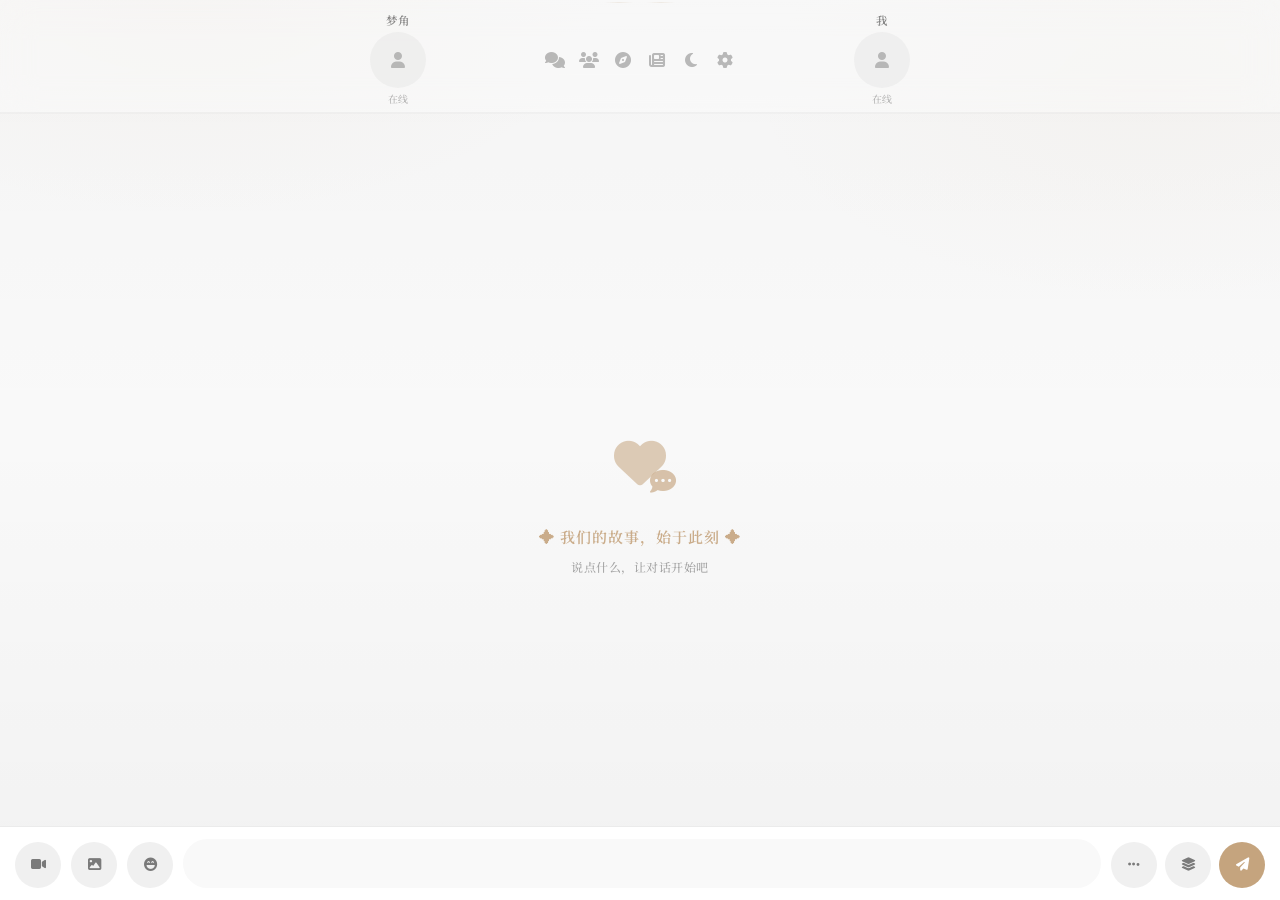
==== commit f1ae9597: "Add files via upload" ====
--- a/index.html
+++ b/index.html
@@ -1163,67 +1163,49 @@
                 <script>
 document.addEventListener('DOMContentLoaded', function() {
     setTimeout(function() {
-       // 红包入口
+      // 红包入口
 const rpEntry = document.getElementById('red-packet-function');
 if (rpEntry && !rpEntry._bound) {
     rpEntry._bound = true;
     rpEntry.addEventListener('click', () => {
         hideModal(DOMElements.advancedModal.modal);
         
-        // 先试自定义弹窗
-        const overlay = document.createElement('div');
-        overlay.style.cssText = 'position:fixed;inset:0;z-index:99999;background:rgba(0,0,0,0.6);display:flex;align-items:center;justify-content:center;';
-        overlay.innerHTML = `
-            <div style="background:var(--secondary-bg);border-radius:16px;padding:20px;width:88%;max-width:320px;">
-                <div style="font-size:16px;font-weight:700;color:var(--text-primary);margin-bottom:6px;">🧧 发红包</div>
-                <div style="font-size:12px;color:var(--text-secondary);margin-bottom:12px;">余额：¥${(settings.myBalance || 0).toLocaleString()}</div>
-                <textarea id="_rp_amount" inputmode="decimal" placeholder="输入金额" rows="1" style="width:100%;padding:12px;border:1px solid var(--border-color);border-radius:10px;font-size:24px;background:var(--primary-bg);color:var(--text-primary);outline:none;resize:none;box-sizing:border-box;font-family:var(--font-family);text-align:center;"></textarea>
-                <div style="display:flex;gap:8px;margin-top:12px;">
-                    <button id="_rp_cancel" style="flex:1;padding:12px;border:1px solid var(--border-color);border-radius:10px;background:none;color:var(--text-secondary);font-size:14px;">取消</button>
-                    <button id="_rp_ok" style="flex:1;padding:12px;border:none;border-radius:10px;background:#8b1a1a;color:#fff;font-size:14px;font-weight:600;">塞入红包</button>
-                </div>
-            </div>`;
-        document.body.appendChild(overlay);
-
-        // 兜底：2秒后如果没输入成功，用 prompt
-        let fallbackTimer = setTimeout(() => {
-            overlay.remove();
-            const fallback = prompt('输入红包金额：');
-            if (fallback !== null && !isNaN(fallback) && Number(fallback) > 0) {
-                const amt = Number(fallback);
-                if (amt > (settings.myBalance || 0)) {
-                    showNotification('余额不足', 'error');
-                    return;
-                }
-                sendRedPacket('user', amt);
-                showNotification('红包已发送', 'success');
-            }
-        }, 2500);
-
-        overlay.querySelector('#_rp_cancel').onclick = () => {
-            clearTimeout(fallbackTimer);
-            overlay.remove();
-        };
-        overlay.addEventListener('click', e => {
-            if (e.target === overlay) {
-                clearTimeout(fallbackTimer);
-                overlay.remove();
-            }
-        });
-        overlay.querySelector('#_rp_ok').onclick = () => {
-            clearTimeout(fallbackTimer);
-            const val = overlay.querySelector('#_rp_amount').value.trim();
-            overlay.remove();
+        // 直接在聊天界面底部加一个输入栏
+        const bar = document.createElement('div');
+        bar.id = '_rp_bar';
+        bar.style.cssText = 'position:fixed;bottom:0;left:0;width:100%;z-index:99999;background:var(--secondary-bg);border-top:2px solid #8b1a1a;padding:12px 16px;display:flex;gap:10px;align-items:center;box-sizing:border-box;';
+        bar.innerHTML = `
+            <span style="font-size:14px;font-weight:600;color:#8b1a1a;white-space:nowrap;">🧧 金额</span>
+            <input id="_rp_input" type="text" inputmode="decimal" placeholder="0.00" style="flex:1;padding:10px 12px;border:1px solid var(--border-color);border-radius:10px;font-size:18px;background:var(--primary-bg);color:var(--text-primary);outline:none;text-align:center;">
+            <button id="_rp_send" style="padding:10px 18px;border:none;border-radius:10px;background:#8b1a1a;color:#fff;font-size:14px;font-weight:600;white-space:nowrap;">发送</button>
+            <button id="_rp_close" style="padding:10px;border:none;border-radius:10px;background:none;color:var(--text-secondary);font-size:18px;">✕</button>
+        `;
+        document.body.appendChild(bar);
+        
+        const input = bar.querySelector('#_rp_input');
+        setTimeout(() => input.focus(), 200);
+        
+        const removeBar = () => { if (bar.parentNode) bar.remove(); };
+        
+        bar.querySelector('#_rp_close').onclick = removeBar;
+        
+        const doSend = () => {
+            const val = input.value.trim();
+            removeBar();
             const amt = parseFloat(val);
             if (!amt || amt <= 0) return;
-            if (amt > (settings.myBalance || 0)) {
-                showNotification('余额不足', 'error');
-                return;
-            }
             sendRedPacket('user', amt);
             showNotification('红包已发送', 'success');
         };
-        setTimeout(() => overlay.querySelector('#_rp_amount').focus(), 300);
+        
+        bar.querySelector('#_rp_send').onclick = doSend;
+        
+        input.addEventListener('keydown', (e) => {
+            if (e.key === 'Enter') {
+                e.preventDefault();
+                doSend();
+            }
+        });
     });
 }
         // 红包记录入口
@@ -1305,35 +1287,57 @@
         }
         updateBalanceDisplay();
 
-        // 修改我的余额
-        const editMyBtn = document.getElementById('edit-my-balance-btn');
-        if (editMyBtn && !editMyBtn._bound) {
-            editMyBtn._bound = true;
-            editMyBtn.addEventListener('click', () => {
-                const val = prompt('输入我的余额：', settings.myBalance || 10000);
-                if (val !== null && !isNaN(val) && Number(val) >= 0) {
-                    settings.myBalance = Number(val);
-                    updateBalanceDisplay();
-                    throttledSaveData();
-                    showNotification('余额已更新', 'success');
-                }
-            });
+        function showBalanceBar(type) {
+    const label = type === 'my' ? '我的余额' : '梦角余额';
+    const current = type === 'my' ? (settings.myBalance || 0) : (settings.partnerBalance || 0);
+    const bar = document.createElement('div');
+    bar.style.cssText = 'position:fixed;bottom:0;left:0;width:100%;z-index:99999;background:var(--secondary-bg);border-top:2px solid #8b1a1a;padding:12px 16px;display:flex;gap:10px;align-items:center;box-sizing:border-box;';
+    bar.innerHTML = `
+        <span style="font-size:13px;font-weight:600;color:var(--text-primary);white-space:nowrap;">${label} ¥${current.toLocaleString()}</span>
+        <span style="color:var(--accent-color);font-weight:700;">+</span>
+        <input id="_bal_input" type="text" inputmode="decimal" placeholder="增加金额" style="flex:1;padding:10px 12px;border:1px solid var(--border-color);border-radius:10px;font-size:16px;background:var(--primary-bg);color:var(--text-primary);outline:none;text-align:center;">
+        <button id="_bal_ok" style="padding:10px 18px;border:none;border-radius:10px;background:#8b1a1a;color:#fff;font-size:14px;font-weight:600;white-space:nowrap;">增加</button>
+        <button id="_bal_close" style="padding:10px;border:none;border-radius:10px;background:none;color:var(--text-secondary);font-size:18px;">✕</button>
+    `;
+    document.body.appendChild(bar);
+    const input = bar.querySelector('#_bal_input');
+    setTimeout(() => input.focus(), 200);
+    
+    bar.querySelector('#_bal_close').onclick = () => bar.remove();
+    
+    const doAdd = () => {
+        const val = parseFloat(input.value.trim());
+        bar.remove();
+        if (!val || val <= 0) return;
+        if (type === 'my') {
+            settings.myBalance = (settings.myBalance || 0) + val;
+        } else {
+            settings.partnerBalance = (settings.partnerBalance || 0) + val;
         }
-
-        // 修改梦角余额
-        const editPartnerBtn = document.getElementById('edit-partner-balance-btn');
-        if (editPartnerBtn && !editPartnerBtn._bound) {
-            editPartnerBtn._bound = true;
-            editPartnerBtn.addEventListener('click', () => {
-                const val = prompt('输入梦角余额：', settings.partnerBalance || 10000);
-                if (val !== null && !isNaN(val) && Number(val) >= 0) {
-                    settings.partnerBalance = Number(val);
-                    updateBalanceDisplay();
-                    throttledSaveData();
-                    showNotification('余额已更新', 'success');
-                }
-            });
-        }
+        updateBalanceDisplay();
+        throttledSaveData();
+        showNotification(`已增加 ¥${val}`, 'success');
+    };
+    
+    bar.querySelector('#_bal_ok').onclick = doAdd;
+    input.addEventListener('keydown', (e) => {
+        if (e.key === 'Enter') { e.preventDefault(); doAdd(); }
+    });
+}
+
+// 修改我的余额
+const editMyBtn = document.getElementById('edit-my-balance-btn');
+if (editMyBtn && !editMyBtn._bound) {
+    editMyBtn._bound = true;
+    editMyBtn.addEventListener('click', () => showBalanceBar('my'));
+}
+
+// 修改梦角余额
+const editPartnerBtn = document.getElementById('edit-partner-balance-btn');
+if (editPartnerBtn && !editPartnerBtn._bound) {
+    editPartnerBtn._bound = true;
+    editPartnerBtn.addEventListener('click', () => showBalanceBar('partner'));
+}
 
         // 特殊日期
         const dateInput = document.getElementById('special-date-input');
